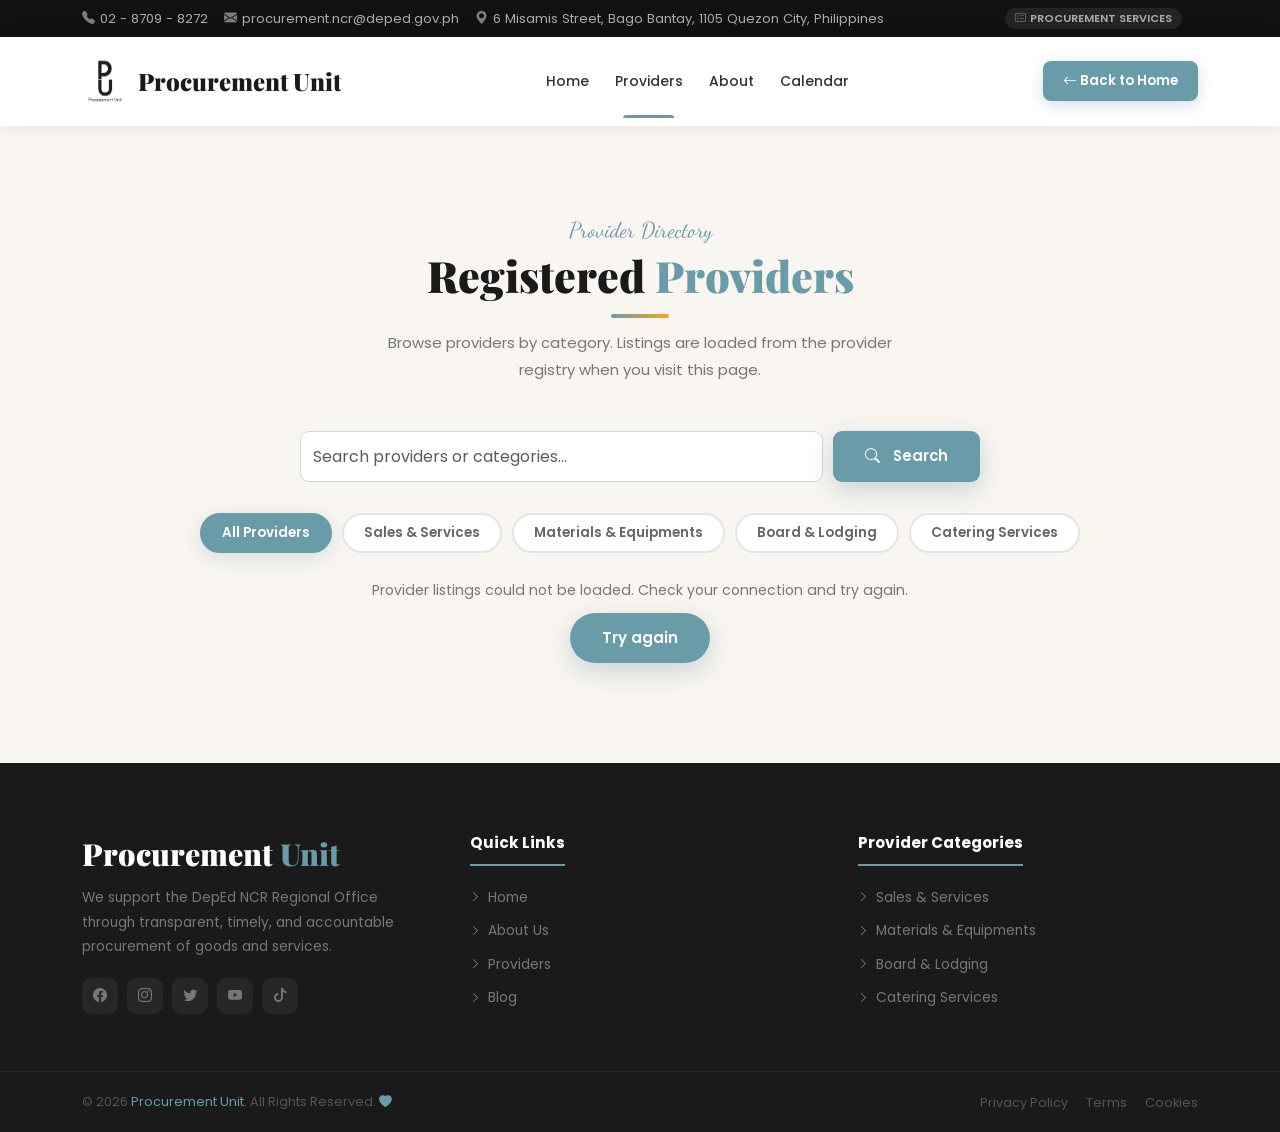
==== Procurement/providers.html @ 340b7db4 "Connect live provider directory Co-authored-by: Copilot <223556219+Copilot@users.noreply.github.com>" ====
<!DOCTYPE html>
<html lang="en">
   <head>
      <meta charset="UTF-8">
      <meta http-equiv="X-UA-Compatible" content="IE=edge">
      <meta name="viewport" content="width=device-width, initial-scale=1">
      <meta name="author" content="Procurement Unit">
      <meta name="description" content="Provider directory for the DepEd NCR Procurement Unit.">
      <title>Provider Directory | Procurement Unit</title>
      <link rel="icon" type="image/png" href="img/pucircle.png">
      <link href="https://fonts.googleapis.com/css2?family=Playfair+Display:wght@400;700;900&family=Poppins:wght@300;400;500;600;700&family=Dancing+Script:wght@700&display=swap" rel="stylesheet"/>
      <link href="css/bootstrap.min.css" rel="stylesheet"/>
      <link href="css/aos.css" rel="stylesheet"/>
      <link rel="stylesheet" href="https://cdn.jsdelivr.net/npm/bootstrap-icons@1.11.3/font/bootstrap-icons.min.css"/>
      <link rel="stylesheet" href="css/style.css"/>
   </head>
   <body>
      <div id="topbar">
         <div class="container">
            <div class="d-flex justify-content-between align-items-center flex-wrap gap-2">
               <div class="top-contact d-flex flex-wrap">
                  <span><i class="bi bi-telephone-fill"></i>02 - 8709 - 8272</span>
                  <span><i class="bi bi-envelope-fill"></i>procurement.ncr@deped.gov.ph</span>
                  <span><i class="bi bi-geo-alt-fill"></i>6 Misamis Street, Bago Bantay, 1105 Quezon City, Philippines</span>
               </div>
               <span class="ttag"><i class="bi bi-card-checklist me-1" style="color: rgba(255, 255, 255, 0.329);"></i>Procurement Services</span>
            </div>
         </div>
      </div>
      <nav class="navbar navbar-expand-lg" id="nav">
         <div class="container">
            <a class="navbar-brand" href="index.html">
               <div class="blogo">
                  <img class="bico" src="img/pulogo.png" alt="Procurement Unit logo"/>
                  <div class="bname">Procurement Unit</div>
               </div>
            </a>
            <button class="navbar-toggler border-0" type="button" data-bs-toggle="collapse" data-bs-target="#navmenu" aria-controls="navmenu" aria-expanded="false" aria-label="Toggle navigation">
               <i class="bi bi-list" style="color:var(--primary);font-size:1.35rem;"></i>
            </button>
            <div class="collapse navbar-collapse" id="navmenu">
               <ul class="navbar-nav mx-auto">
                  <li class="nav-item"><a class="nav-link" href="index.html#hero">Home</a></li>
                  <li class="nav-item"><a class="nav-link active" href="providers.html" aria-current="page">Providers</a></li>
                  <li class="nav-item"><a class="nav-link" href="index.html#about">About</a></li>
                  <li class="nav-item"><a class="nav-link" href="index.html#calendar">Calendar</a></li>
               </ul>
               <a href="index.html#category" class="nav-link nav-cta"><i class="bi bi-arrow-left me-1"></i>Back to Home</a>
            </div>
         </div>
      </nav>
      <main>
         <section id="providers">
            <div class="container">
               <div class="text-center mb-5" data-aos="fade-up">
                  <span class="slbl">Provider Directory</span>
                  <h1 class="stitle">Registered <span>Providers</span></h1>
                  <div class="sline"></div>
                  <p class="sdesc mx-auto" style="max-width:560px;">Browse providers by category. Listings are loaded from the provider registry when you visit this page.</p>
               </div>
               <form class="provider-search-form" id="providerSearchForm" role="search">
                  <label class="visually-hidden" for="providerSearch">Search providers</label>
                  <input class="form-control" id="providerSearch" type="search" placeholder="Search providers or categories..." autocomplete="off"/>
                  <button class="btn-red" type="submit"><i class="bi bi-search me-1" aria-hidden="true"></i>Search</button>
               </form>
               <div class="text-center mb-4" data-aos="fade-up" aria-label="Filter providers by category">
                  <button class="provider-filter active" type="button" data-provider-filter="all" aria-pressed="true">All Providers</button>
                  <button class="provider-filter" type="button" data-provider-filter="sales-services" aria-pressed="false">Sales &amp; Services</button>
                  <button class="provider-filter" type="button" data-provider-filter="materials-equipment" aria-pressed="false">Materials &amp; Equipments</button>
                  <button class="provider-filter" type="button" data-provider-filter="board-lodging" aria-pressed="false">Board &amp; Lodging</button>
                  <button class="provider-filter" type="button" data-provider-filter="catering-services" aria-pressed="false">Catering Services</button>
               </div>
               <p class="provider-load-status" id="providerLoadStatus" role="status" aria-live="polite">Loading provider listings...</p>
               <div class="provider-load-error d-none" id="providerLoadError" role="alert">
                  <p>Provider listings could not be loaded. Check your connection and try again.</p>
                  <button class="btn-red" id="providerRetry" type="button">Try again</button>
               </div>
               <div class="row g-2" id="providerGrid">
               </div>
               <p class="provider-empty d-none" id="providerEmpty" role="status" aria-live="polite">No providers match your search.</p>
            </div>
         </section>
      </main>
      <footer class="provider-directory-footer">
         <div class="container">
            <div class="row g-5">
               <div class="col-lg-4">
                  <div class="fnm">Procurement <span>Unit</span></div>
                  <p class="fdesc">We support the DepEd NCR Regional Office through transparent, timely, and accountable procurement of goods and services.</p>
                  <div class="fsoc">
                     <a href="#"><i class="bi bi-facebook"></i></a>
                     <a href="#"><i class="bi bi-instagram"></i></a>
                     <a href="#"><i class="bi bi-twitter"></i></a>
                     <a href="#"><i class="bi bi-youtube"></i></a>
                     <a href="#"><i class="bi bi-tiktok"></i></a>
                  </div>
               </div>
               <div class="col-sm-6 col-lg-4">
                  <div class="ftit">Quick Links</div>
                  <ul class="flinks ps-0">
                     <li><a href="index.html#hero"><i class="bi bi-chevron-right"></i>Home</a></li>
                     <li><a href="index.html#about"><i class="bi bi-chevron-right"></i>About Us</a></li>
                     <li><a href="providers.html"><i class="bi bi-chevron-right"></i>Providers</a></li>
                     <li><a href="index.html#blog"><i class="bi bi-chevron-right"></i>Blog</a></li>
                  </ul>
               </div>
               <div class="col-sm-6 col-lg-4">
                  <div class="ftit">Provider Categories</div>
                  <ul class="flinks ps-0">
                     <li><a href="providers.html?category=sales-services"><i class="bi bi-chevron-right"></i>Sales &amp; Services</a></li>
                     <li><a href="providers.html?category=materials-equipment"><i class="bi bi-chevron-right"></i>Materials &amp; Equipments</a></li>
                     <li><a href="providers.html?category=board-lodging"><i class="bi bi-chevron-right"></i>Board &amp; Lodging</a></li>
                     <li><a href="providers.html?category=catering-services"><i class="bi bi-chevron-right"></i>Catering Services</a></li>
                  </ul>
               </div>
            </div>
         </div>
         <div class="fbot">
            <div class="container">
               <div class="d-flex justify-content-between align-items-center flex-wrap gap-2">
                  <p>&copy 2026 <span>Procurement Unit</span>. All Rights Reserved. <span><i class="bi bi-heart-fill"></i></span></p>
                  <div><a href="#">Privacy Policy</a><a href="#">Terms</a><a href="#">Cookies</a></div>
               </div>
            </div>
         </div>
      </footer>
      <button id="btt" type="button" aria-label="Back to top"><i class="bi bi-chevron-up" aria-hidden="true"></i></button>
      <script src="js/bootstrap.bundle.min.js"></script>
      <script src="js/aos.js"></script>
      <script src="js/providers.js"></script>
   </body>
</html>
---- Procurement/css/style.css ----
:root {
  --primary: #6a9ba9;
  --secondary: #f6a623;
  --dark: #1a1a1a;
  --green: #2d6a4f;
  --cream: #fff8f0;
  --cream2: #fef0dc;
  --light: #f9f5f0;
  --shadow: 0 8px 40px rgba(0, 0, 0, 0.1);
  --shadow-lg: 0 20px 60px rgba(0, 0, 0, 0.18);
}
* {
  margin: 0;
  padding: 0;
  box-sizing: border-box;
}
html {
  scroll-behavior: smooth;
}
body {
  font-family: "Poppins", sans-serif;
  color: #444;
  background: #fff;
  overflow-x: hidden;
}
h1,
h2,
h3,
h4,
h5 {
  font-family: "Playfair Display", serif;
  color: var(--dark);
}
a {
  text-decoration: none;
  transition: all 0.3s;
}
img {
  max-width: 100%;
}
::-webkit-scrollbar {
  width: 5px;
}
::-webkit-scrollbar-thumb {
  background: var(--primary);
  border-radius: 10px;
}

/* ===================== TOP BAR ===================== */
#topbar {
  background: #111;
  padding: 8px 0;
  font-size: 0.82rem;
}
#topbar span {
  color: #aaa;
  margin-right: 16px;
}
#topbar span i {
  color: var(--secondary);
  margin-right: 5px;
}
#topbar .top-contact span i {
  color: rgba(255, 255, 255, 0.45);
}
#topbar .tsoc a {
  width: 27px;
  height: 27px;
  border-radius: 50%;
  background: rgba(255, 255, 255, 0.08);
  display: inline-flex;
  align-items: center;
  justify-content: center;
  color: #bbb;
  font-size: 0.75rem;
  margin-left: 5px;
  transition: 0.3s;
}
#topbar .tsoc a:hover {
  background: var(--primary);
  color: #fff;
}
.ttag {
  background: rgba(255, 255, 255, 0.08);
  color: #fff;
  padding: 2px 10px;
  border-radius: 20px;
  font-size: 0.7rem;
  font-weight: 600;
  text-transform: uppercase;
}

/* ===================== NAVBAR ===================== */
#nav {
  background: #fff;
  position: sticky;
  top: 0;
  z-index: 990;
  box-shadow: 0 2px 20px rgba(0, 0, 0, 0.07);
  transition: 0.4s;
}
#nav.scrolled {
  box-shadow: 0 4px 30px rgba(0, 0, 0, 0.14);
}
.blogo {
  display: flex;
  align-items: center;
  gap: 10px;
}
.bico {
  width: 46px;
  height: 46px;
  object-fit: contain;
}
.bname {
  font-family: "Playfair Display", serif;
  font-size: 1.5rem;
  font-weight: 900;
  color: var(--dark);
}
.bname span {
  color: var(--primary);
}
.bsub {
  font-size: 0.62rem;
  text-transform: uppercase;
  letter-spacing: 2px;
  color: #aaa;
}
.navbar-nav .nav-link {
  font-size: 0.87rem;
  font-weight: 500;
  color: #333 !important;
  padding: 26px 13px !important;
  position: relative;
}
.navbar-nav .nav-link::after {
  content: "";
  position: absolute;
  bottom: 0;
  left: 50%;
  transform: translateX(-50%);
  width: 0;
  height: 3px;
  background: var(--primary);
  border-radius: 3px 3px 0 0;
  transition: 0.3s;
}
.navbar-nav .nav-link:hover::after,
.navbar-nav .nav-link.active::after {
  width: 55%;
}
.navbar-nav .nav-link:hover {
  color: var(--primary) !important;
}
/* FIX 1 â€” Search btn in navbar */
#navSearchBtn {
  background: none;
  border: none;
  cursor: pointer;
  color: #555;
  font-size: 1rem;
  padding: 8px 10px;
  border-radius: 8px;
  transition: 0.3s;
}
#navSearchBtn:hover {
  background: rgba(106, 155, 169, 0.08);
  color: var(--primary);
}
.nav-cta {
  background: linear-gradient(135deg, var(--primary), #6a9ba9);
  color: #fff !important;
  border-radius: 8px;
  padding: 10px 20px !important;
  font-size: 0.84rem !important;
  font-weight: 600 !important;
  box-shadow: 0 4px 15px rgba(106, 155, 169, 0.3);
  margin-left: 6px;
}
.nav-cta::after {
  display: none !important;
}
.nav-cta:hover {
  transform: translateY(-2px);
  box-shadow: 0 8px 22px rgba(106, 155, 169, 0.4);
}

/* ===================== SECTION COMMONS ===================== */
section {
  padding: 88px 0;
}
.slbl {
  font-family: "Dancing Script", cursive;
  font-size: 1.35rem;
  color: var(--primary);
  display: block;
  margin-bottom: 4px;
}
.stitle {
  font-size: clamp(1.9rem, 4vw, 2.7rem);
  font-weight: 900;
  line-height: 1.2;
  margin-bottom: 12px;
}
.stitle span {
  color: var(--primary);
}
.sline {
  width: 58px;
  height: 4px;
  border-radius: 4px;
  background: linear-gradient(90deg, var(--primary), var(--secondary));
  margin: 0 auto 12px;
}
.sline.lft {
  margin-left: 0;
}
.sdesc {
  color: #777;
  font-size: 0.93rem;
  line-height: 1.8;
}
.btn-red {
  background: linear-gradient(135deg, var(--primary), #6a9ba9);
  color: #fff;
  border: none;
  border-radius: 50px;
  padding: 14px 32px;
  font-weight: 600;
  font-size: 0.93rem;
  box-shadow: 0 8px 24px rgba(106, 155, 169, 0.35);
  transition: 0.3s;
  display: inline-flex;
  align-items: center;
  gap: 9px;
  cursor: pointer;
  font-family: "Poppins", sans-serif;
}
.btn-red:hover {
  transform: translateY(-3px);
  box-shadow: 0 14px 34px rgba(106, 155, 169, 0.45);
  color: #fff;
}
.hero-work-cta {
  background: linear-gradient(135deg, #6a9ba9, #a9c7ce);
}
.hero-work-cta:hover {
  box-shadow: 0 14px 34px rgba(106, 155, 169, 0.45);
}

/* ===================== HERO ===================== */
#hero {
  background: var(--cream);
  min-height: 92vh;
  display: flex;
  align-items: center;
  position: relative;
  overflow: hidden;
}
.hbgtxt {
  position: absolute;
  top: 50%;
  left: 50%;
  transform: translate(-50%, -50%);
  font-size: 22vw;
  font-weight: 900;
  font-family: "Playfair Display", serif;
  color: rgba(0, 0, 0, 0.04);
  pointer-events: none;
  white-space: nowrap;
}
.hs {
  position: absolute;
  border-radius: 50%;
}
.hs1 {
  width: 480px;
  height: 480px;
  background: radial-gradient(circle, rgba(106, 155, 169, 0.07), transparent 70%);
  top: -90px;
  right: -80px;
  animation: fsh 8s ease-in-out infinite;
}
.hs2 {
  width: 280px;
  height: 280px;
  background: radial-gradient(
    circle,
    rgba(246, 166, 35, 0.09),
    transparent 70%
  );
  bottom: -50px;
  left: 8%;
  animation: fsh 10s ease-in-out infinite reverse;
}
@keyframes fsh {
  0%,
  100% {
    transform: translateY(0);
  }
  50% {
    transform: translateY(-28px);
  }
}
.hbadge {
  display: inline-flex;
  align-items: center;
  gap: 8px;
  background: #fff;
  border-radius: 30px;
  padding: 6px 16px 6px 6px;
  box-shadow: 0 4px 20px rgba(0, 0, 0, 0.1);
  margin-bottom: 22px;
}
.hbadge .hbi {
  width: 30px;
  height: 30px;
  border-radius: 50%;
  background: linear-gradient(135deg, #6a9ba9, #a9c7ce);
  display: flex;
  align-items: center;
  justify-content: center;
  color: #fff;
  font-size: 0.78rem;
}
.hbadge span {
  font-size: 0.76rem;
  font-weight: 600;
  color: var(--dark);
}
.htitle {
  font-size: clamp(2.7rem, 6vw, 4.8rem);
  font-weight: 900;
  line-height: 1.1;
  margin-bottom: 18px;
}
.htitle .hl {
  color: var(--primary);
  position: relative;
  display: inline-block;
}
.htitle .hl::before {
  content: "";
  position: absolute;
  bottom: 2px;
  left: 0;
  right: 0;
  height: 7px;
  background: rgba(106, 155, 169, 0.14);
  border-radius: 4px;
  z-index: -1;
}
.hdesc {
  font-size: 1rem;
  color: #666;
  line-height: 1.8;
  max-width: 470px;
  margin-bottom: 30px;
}
/* FIX 2 â€” Video play button */
.btn-play {
  display: inline-flex;
  align-items: center;
  gap: 12px;
  color: var(--dark);
  font-weight: 600;
  font-size: 0.9rem;
  padding: 10px 16px;
  transition: 0.3s;
  cursor: pointer;
}
.btn-play .pico {
  width: 48px;
  height: 48px;
  border-radius: 50%;
  background: #fff;
  display: flex;
  align-items: center;
  justify-content: center;
  box-shadow: 0 6px 20px rgba(0, 0, 0, 0.12);
  color: var(--primary);
  font-size: 0.95rem;
  transition: 0.3s;
  flex-shrink: 0;
}
.btn-play:hover .pico {
  background: var(--primary);
  color: #fff;
  transform: scale(1.1);
}
.btn-play:hover {
  color: var(--primary);
}
.hstats {
  display: flex;
  gap: 20px;
  flex-wrap: wrap;
  margin-top: 32px;
}
.hstat .snum {
  font-family: "Playfair Display", serif;
  font-size: 1.9rem;
  font-weight: 900;
  color: var(--dark);
  display: block;
  line-height: 1;
}
.hstat .snum em {
  color: var(--primary);
  font-style: normal;
}
.hstat small {
  font-size: 0.7rem;
  color: #aaa;
  text-transform: uppercase;
  letter-spacing: 1px;
}
.sdiv {
  width: 1px;
  background: #ddd;
  height: 38px;
  align-self: center;
}
.hcircle {
  width: 480px;
  height: 480px;
  border-radius: 50%;
  background: radial-gradient(circle at 40% 40%, #eaf1f3, #dce9ec);
  display: flex;
  align-items: center;
  justify-content: center;
  margin: 0 auto;
  position: relative;
  box-shadow: 0 28px 76px rgba(106, 155, 169, 0.14);
}
.hcircle img {
  width: 90%;
  height: 90%;
  object-fit: contain;
}
.fcard {
  position: absolute;
  background: #fff;
  border-radius: 11px;
  padding: 10px 15px;
  box-shadow: var(--shadow);
  display: flex;
  align-items: center;
  gap: 9px;
}
.fcard.fc1 {
  top: 55px;
  left: -15px;
  animation: fltc 4s ease-in-out infinite;
}
.fcard.fc2 {
  bottom: 75px;
  right: -25px;
  animation: fltc 4s ease-in-out infinite 1.5s;
}
@keyframes fltc {
  0%,
  100% {
    transform: translateY(0);
  }
  50% {
    transform: translateY(-9px);
  }
}
.fcoi {
  width: 34px;
  height: 34px;
  border-radius: 8px;
  display: flex;
  align-items: center;
  justify-content: center;
  font-size: 0.95rem;
}
.fcoi.r {
  background: rgba(106, 155, 169, 0.11);
  color: var(--primary);
}
.fcoi.y {
  background: rgba(246, 166, 35, 0.14);
  color: var(--secondary);
}
.fcnum {
  font-weight: 700;
  font-size: 0.92rem;
  color: var(--dark);
  display: block;
  line-height: 1;
}
.fcsm {
  font-size: 0.66rem;
  color: #999;
}

/* ===================== MARQUEE ===================== */
.mqsec {
  background: var(--primary);
  padding: 13px 0;
  overflow: hidden;
}
.mqtrack {
  display: flex;
  gap: 38px;
  white-space: nowrap;
  animation: mqrun 22s linear infinite;
}
.mqitem {
  display: inline-flex;
  align-items: center;
  gap: 10px;
  color: #fff;
  font-size: 0.86rem;
  font-weight: 500;
}
.mqitem i {
  color: rgba(255, 255, 255, 0.55);
  font-size: 0.55rem;
}
@keyframes mqrun {
  from {
    transform: translateX(0);
  }
  to {
    transform: translateX(-50%);
  }
}

/* ===================== CATEGORY ===================== */
#category {
  background: var(--cream);
}
.catcard,
.provider-category-card {
  display: block;
  background: #fff;
  border-radius: 15px;
  padding: 22px 14px;
  text-align: center;
  text-decoration: none;
  transition: 0.4s;
  box-shadow: 0 4px 18px rgba(0, 0, 0, 0.06);
}
.provider-category-card:focus-visible {
  outline: 3px solid var(--primary);
  outline-offset: 3px;
  border: 2px solid transparent;
}
.catcard {
  cursor: pointer;
}
.catcard:hover,
.catcard.active,
.provider-category-card:hover {
  transform: translateY(-7px);
  box-shadow: 0 14px 38px rgba(106, 155, 169, 0.14);
  border-color: var(--primary);
}
.catimg {
  width: 86px;
  height: 86px;
  border-radius: 50%;
  object-fit: cover;
  margin: 0 auto 12px;
  display: block;
  transition: 0.4s;
}
.catcard:hover .catimg,
.provider-category-card:hover .catimg {
  transform: scale(1.1) rotate(-4deg);
}
.catnm {
  font-size: 0.86rem;
  font-weight: 600;
  color: var(--dark);
  margin-bottom: 3px;
}
.catct {
  font-size: 0.73rem;
  color: #bbb;
}

/* ===================== ABOUT ===================== */
#about {
  background: #fff;
}
.astack {
  position: relative;
}
.amain {
  border-radius: 18px;
  overflow: hidden;
  box-shadow: var(--shadow-lg);
}
.amain img {
  width: 100%;
  height: 440px;
  object-fit: cover;
  display: block;
}
.asm {
  position: absolute;
  bottom: -26px;
  right: -26px;
  width: 170px;
  height: 170px;
  border-radius: 14px;
  overflow: hidden;
  border: 5px solid #fff;
  box-shadow: var(--shadow);
}
.asm img {
  width: 100%;
  height: 100%;
  object-fit: cover;
}
.aexp {
  position: absolute;
  top: 28px;
  left: -16px;
  background: var(--primary);
  color: #fff;
  border-radius: 14px;
  padding: 18px 22px;
  text-align: center;
  box-shadow: 0 10px 28px rgba(106, 155, 169, 0.4);
}
.aexp .anum {
  font-family: "Playfair Display", serif;
  font-size: 2.3rem;
  font-weight: 900;
  line-height: 1;
  display: block;
}
.aexp small {
  font-size: 0.7rem;
  opacity: 0.9;
}
.fti {
  display: flex;
  align-items: flex-start;
  gap: 13px;
  margin-bottom: 18px;
}
.ftico {
  width: 46px;
  height: 46px;
  border-radius: 11px;
  flex-shrink: 0;
  display: flex;
  align-items: center;
  justify-content: center;
  font-size: 1.15rem;
  transition: 0.3s;
}
.ftico.r {
  background: rgba(106, 155, 169, 0.1);
  color: var(--primary);
}
.ftico.y {
  background: rgba(246, 166, 35, 0.11);
  color: var(--secondary);
}
.ftico.g {
  background: rgba(45, 106, 79, 0.1);
  color: var(--green);
}
.fti:hover .ftico {
  transform: scale(1.1);
}
.fti h6 {
  font-size: 0.9rem;
  font-weight: 700;
  color: var(--dark);
  margin-bottom: 2px;
  font-family: "Poppins", sans-serif;
}
.fti p {
  font-size: 0.8rem;
  color: #888;
  margin: 0;
  line-height: 1.6;
}

/* ===================== PROVIDERS ===================== */
#providers {
  background: var(--light);
}
.provider-search-form {
  display: flex;
  gap: 10px;
  max-width: 680px;
  margin: 0 auto 28px;
}
.provider-search-form .form-control {
  min-height: 48px;
  border-color: rgba(106, 155, 169, 0.3);
  border-radius: 9px;
  font-family: "Poppins", sans-serif;
}
.provider-search-form .form-control:focus {
  border-color: var(--primary);
  box-shadow: 0 0 0 0.2rem rgba(106, 155, 169, 0.18);
}
.provider-search-form .btn-red {
  flex: 0 0 auto;
  border: 0;
  border-radius: 9px;
}
/* FIX 3 â€” Filter buttons */
.filtbtn,
.provider-filter {
  border: 2px solid #e5e5e5;
  background: #fff;
  border-radius: 50px;
  padding: 8px 20px;
  font-size: 0.84rem;
  font-weight: 600;
  color: #666;
  cursor: pointer;
  transition: 0.3s;
  margin: 3px;
  font-family: "Poppins", sans-serif;
}
.filtbtn.active,
.filtbtn:hover,
.provider-filter.active,
.provider-filter:hover {
  background: var(--primary);
  border-color: var(--primary);
  color: #fff;
  box-shadow: 0 5px 18px rgba(106, 155, 169, 0.24);
}
.provider-card-content {
  display: grid;
  grid-template-columns: minmax(220px, 0.9fr) minmax(0, 1.5fr);
  align-items: center;
  gap: 24px;
  padding: 16px 20px;
  border: 1px solid rgba(0, 0, 0, 0.06);
  border-radius: 12px;
  background: #fff;
  box-shadow: 0 3px 14px rgba(0, 0, 0, 0.05);
  transition: 0.3s;
}
.provider-card-content:hover {
  transform: translateX(3px);
  box-shadow: 0 7px 20px rgba(0, 0, 0, 0.08);
}
.provider-card-identity {
  min-width: 0;
}
.provider-category-label {
  margin-bottom: 4px;
  color: var(--primary);
  font-size: 0.76rem;
  font-weight: 600;
  text-transform: uppercase;
  letter-spacing: 0.04em;
}
.provider-card-content h3 {
  margin-bottom: 0;
  font-family: "Poppins", sans-serif;
  font-size: 1.05rem;
  font-weight: 700;
}
.provider-card-content h2 {
  margin-bottom: 0;
  font-family: "Poppins", sans-serif;
  font-size: 1rem;
  font-weight: 700;
  line-height: 1.45;
  overflow-wrap: anywhere;
}
.provider-card-content p,
.provider-empty {
  margin-bottom: 0;
  color: #777;
  font-size: 0.88rem;
  line-height: 1.6;
}
.provider-card-meta {
  display: grid;
  grid-template-columns: repeat(2, minmax(0, 1fr));
  gap: 12px 20px;
  margin-top: 0;
}
.provider-card-meta-item {
  display: flex;
  align-items: flex-start;
  gap: 8px;
  color: #777;
  font-size: 0.82rem;
  line-height: 1.55;
  overflow-wrap: anywhere;
}
.provider-card-meta-item > i {
  flex: 0 0 auto;
  margin-top: 2px;
  color: var(--primary);
}
.provider-card-meta-item a {
  color: inherit;
  text-decoration: underline;
  text-decoration-color: rgba(106, 155, 169, 0.5);
  text-underline-offset: 2px;
}
.provider-load-status,
.provider-load-error {
  margin: 0 auto 20px;
  text-align: center;
  color: #777;
  font-size: 0.88rem;
}
.provider-load-error p {
  margin-bottom: 12px;
}
.provider-empty {
  padding: 28px 0;
  text-align: center;
}
@media (max-width: 480px) {
  .provider-search-form {
    align-items: stretch;
    flex-direction: column;
  }
  .provider-search-form .btn-red {
    width: 100%;
  }
}
@media (max-width: 767.98px) {
  .provider-card-content {
    grid-template-columns: minmax(0, 1fr);
    gap: 10px;
    padding: 15px 16px;
  }
  .provider-card-meta {
    grid-template-columns: minmax(0, 1fr);
    gap: 6px;
  }
}
@media (max-width: 480px) {
  .provider-directory-footer .row.g-5 {
    --bs-gutter-x: 1.5rem;
  }
}
.mwrap {
  transition: 0.35s;
}
.mwrap.gone {
  display: none !important;
}
.mcard {
  background: #fff;
  border-radius: 18px;
  overflow: hidden;
  transition: 0.4s;
  box-shadow: 0 4px 22px rgba(0, 0, 0, 0.07);
  cursor: pointer;
}
.mcard:hover {
  transform: translateY(-9px);
  box-shadow: 0 18px 48px rgba(0, 0, 0, 0.13);
}
.mimg {
  position: relative;
  overflow: hidden;
  height: 215px;
  background: var(--cream2);
}
.mimg img {
  width: 100%;
  height: 100%;
  object-fit: cover;
  transition: 0.5s;
}
.mcard:hover .mimg img {
  transform: scale(1.09);
}
.mbdg {
  position: absolute;
  top: 13px;
  left: 13px;
  background: var(--primary);
  color: #fff;
  border-radius: 7px;
  padding: 3px 11px;
  font-size: 0.7rem;
  font-weight: 700;
}
.mbdg.new {
  background: var(--green);
}
.mbdg.hot {
  background: var(--secondary);
  color: var(--dark);
}
/* FIX 4 â€” Heart & Plus buttons stop propagation */
.mhrt {
  position: absolute;
  top: 13px;
  right: 13px;
  width: 33px;
  height: 33px;
  border-radius: 50%;
  background: #fff;
  display: flex;
  align-items: center;
  justify-content: center;
  color: #ccc;
  cursor: pointer;
  transition: 0.3s;
  box-shadow: 0 2px 9px rgba(0, 0, 0, 0.1);
}
.mhrt:hover {
  color: var(--primary);
  transform: scale(1.18);
}
.mbody {
  padding: 18px;
}
.mcat {
  font-size: 0.7rem;
  font-weight: 600;
  color: var(--secondary);
  text-transform: uppercase;
  letter-spacing: 1px;
  margin-bottom: 5px;
}
.mtit {
  font-size: 1.05rem;
  font-weight: 700;
  margin-bottom: 5px;
  font-family: "Playfair Display", serif;
}
.mdesc {
  font-size: 0.78rem;
  color: #aaa;
  margin-bottom: 13px;
  line-height: 1.5;
}
.mfoot {
  display: flex;
  align-items: center;
  justify-content: space-between;
}
.mprice {
  font-size: 1.25rem;
  font-weight: 800;
  color: var(--primary);
  font-family: "Playfair Display", serif;
}
.mprice small {
  font-size: 0.72rem;
  font-weight: 400;
  color: #ccc;
  text-decoration: line-through;
  margin-left: 5px;
}
.mstars {
  font-size: 0.73rem;
  color: var(--secondary);
}
/* FIX 4 â€” Plus button opens detail popup */
.madd {
  width: 36px;
  height: 36px;
  border-radius: 50%;
  background: linear-gradient(135deg, var(--primary), #6a9ba9);
  border: none;
  color: #fff;
  font-size: 1rem;
  display: flex;
  align-items: center;
  justify-content: center;
  cursor: pointer;
  transition: 0.3s;
  box-shadow: 0 4px 11px rgba(106, 155, 169, 0.28);
}
.madd:hover {
  transform: scale(1.15) rotate(90deg);
}

/* ===================== PUBLIC CALENDAR ===================== */
#calendar {
  background: linear-gradient(135deg, #f9f5f0 0%, #eaf1f3 100%);
}
.calendar-card {
  max-width: 900px;
  margin: 0 auto;
  padding: 30px;
  border: 1px solid rgba(106, 155, 169, 0.18);
  border-radius: 18px;
  background: #fff;
  box-shadow: 0 16px 48px rgba(26, 26, 26, 0.09);
}
.calendar-header {
  display: flex;
  align-items: center;
  justify-content: space-between;
  gap: 20px;
  margin-bottom: 24px;
}
.calendar-header h3 {
  margin: 0;
  font-family: "Playfair Display", serif;
  font-size: 1.65rem;
  font-weight: 700;
}
.calendar-today {
  margin: 5px 0 0;
  color: #747474;
  font-size: 0.86rem;
}
.calendar-controls {
  display: flex;
  align-items: center;
  gap: 8px;
}
.calendar-nav,
.calendar-today-button {
  min-height: 40px;
  border: 1px solid rgba(106, 155, 169, 0.35);
  border-radius: 9px;
  background: #fff;
  color: var(--primary);
  cursor: pointer;
  transition: background 0.2s, color 0.2s, border-color 0.2s;
}
.calendar-nav {
  width: 40px;
  font-size: 1rem;
}
.calendar-today-button {
  padding: 0 15px;
  font-size: 0.84rem;
  font-weight: 600;
}
.calendar-nav:hover,
.calendar-today-button:hover {
  border-color: var(--primary);
  background: var(--primary);
  color: #fff;
}
.calendar-nav:focus-visible,
.calendar-today-button:focus-visible {
  outline: 3px solid rgba(106, 155, 169, 0.35);
  outline-offset: 2px;
}
.calendar-table-wrap {
  overflow-x: auto;
}
.calendar-table {
  width: 100%;
  min-width: 460px;
  table-layout: fixed;
  border-collapse: separate;
  border-spacing: 5px;
}
.calendar-table th {
  padding: 10px 4px;
  color: #737373;
  font-size: 0.76rem;
  font-weight: 600;
  text-align: center;
  text-transform: uppercase;
}
.calendar-table td {
  height: 64px;
  border: 1px solid #edf0f1;
  border-radius: 10px;
  background: #fff;
  color: var(--dark);
  font-size: 0.92rem;
  text-align: center;
  vertical-align: middle;
}
.calendar-table td.calendar-outside-month {
  border-color: transparent;
  background: transparent;
}
.calendar-table td[aria-current="date"] {
  border-color: var(--primary);
  background: var(--primary);
  color: #fff;
  font-weight: 700;
  box-shadow: 0 5px 14px rgba(106, 155, 169, 0.25);
}
.calendar-note {
  display: flex;
  align-items: flex-start;
  gap: 9px;
  margin: 20px 0 0;
  padding: 13px 15px;
  border-left: 3px solid var(--secondary);
  border-radius: 7px;
  background: #fff8ed;
  color: #5f5a51;
  font-size: 0.84rem;
  line-height: 1.55;
}
.calendar-note i {
  color: var(--primary);
  font-size: 1rem;
}

/* ===================== GALLERY ===================== */
#gallery {
  background: var(--light);
}
.ggrid {
  display: grid;
  grid-template-columns: repeat(3, 1fr);
  grid-template-rows: repeat(2, 215px);
  gap: 13px;
}
.gitem {
  border-radius: 14px;
  overflow: hidden;
  position: relative;
  cursor: pointer;
}
.gitem:first-child {
  grid-row: span 2;
}
.gitem img {
  width: 100%;
  height: 100%;
  object-fit: cover;
  transition: 0.5s;
}
.gitem:hover img {
  transform: scale(1.08);
}
.gover {
  position: absolute;
  inset: 0;
  background: linear-gradient(to top, rgba(0, 0, 0, 0.76), transparent 60%);
  opacity: 0;
  transition: 0.4s;
  display: flex;
  align-items: flex-end;
  padding: 18px;
}
.gitem:hover .gover {
  opacity: 1;
}
.gover span {
  color: #fff;
  font-weight: 600;
  font-size: 0.88rem;
}
.gover i {
  color: var(--secondary);
  margin-right: 5px;
}

/* ===================== HISTORY â€” FIX 8 ===================== */
#history {
  background: var(--cream);
}
.timeline {
  position: relative;
  padding: 18px 0;
}
.timeline::before {
  content: "";
  position: absolute;
  left: 50%;
  transform: translateX(-50%);
  width: 2px;
  background: linear-gradient(to bottom, var(--primary), var(--secondary));
  top: 0;
  bottom: 0;
}
/* Grid: left-col | dot-col | right-col */
.tli {
  display: grid;
  grid-template-columns: 1fr 36px 1fr;
  margin-bottom: 50px;
  align-items: start;
}
.tl-left {
  padding-right: 32px;
  text-align: right;
}
.tl-center {
  display: flex;
  justify-content: center;
  padding-top: 5px;
}
.tl-right {
  padding-left: 32px;
  text-align: left;
}
/* ODD â†’ show LEFT text, hide RIGHT */
.tli:nth-child(odd) .tl-right {
  visibility: hidden;
}
/* EVEN â†’ hide LEFT, show RIGHT */
.tli:nth-child(even) .tl-left {
  visibility: hidden;
}
.tldot {
  width: 18px;
  height: 18px;
  border-radius: 50%;
  background: var(--primary);
  border: 4px solid #fff;
  box-shadow: 0 0 0 3px rgba(106, 155, 169, 0.3);
  flex-shrink: 0;
}
.tlyear {
  font-family: "Dancing Script", cursive;
  color: var(--primary);
  font-size: 1.15rem;
  margin-bottom: 3px;
}
.tl-left h5,
.tl-right h5 {
  font-size: 1.05rem;
  font-weight: 700;
  margin-bottom: 7px;
  font-family: "Playfair Display", serif;
  color: var(--dark);
}
.tl-left p,
.tl-right p {
  font-size: 0.83rem;
  color: #888;
  line-height: 1.7;
  margin: 0;
}
@media (max-width: 767px) {
  .timeline::before {
    left: 16px;
  }
  .tli {
    grid-template-columns: 32px 1fr;
    gap: 0;
  }
  .tl-left {
    display: none;
  }
  .tl-right {
    display: block !important;
    visibility: visible !important;
    padding-left: 18px;
    text-align: left;
  }
  .tl-center {
    padding-top: 5px;
  }
  .tli:nth-child(even) .tl-left {
    display: none;
  }
  .tli:nth-child(odd) .tl-right {
    visibility: visible !important;
  }
}

/* ===================== CHEFS ===================== */
#chefs {
  background: #fff;
}
.chcard {
  border-radius: 18px;
  overflow: hidden;
  background: #fff;
  transition: 0.4s;
  box-shadow: 0 4px 18px rgba(0, 0, 0, 0.07);
}
.chcard:hover {
  transform: translateY(-9px);
  box-shadow: var(--shadow-lg);
}
.chimg {
  position: relative;
  overflow: hidden;
  height: 268px;
  background: var(--cream2);
}
.chimg img {
  width: 100%;
  height: 100%;
  object-fit: cover;
  object-position: top;
  transition: 0.5s;
}
.chcard:hover .chimg img {
  transform: scale(1.05);
}
.chsoc {
  position: absolute;
  bottom: -50px;
  left: 0;
  right: 0;
  display: flex;
  justify-content: center;
  gap: 7px;
  transition: 0.4s;
  padding: 10px 0;
  background: linear-gradient(to top, rgba(0, 0, 0, 0.7), transparent);
}
.chcard:hover .chsoc {
  bottom: 0;
}
.chsoc a {
  width: 33px;
  height: 33px;
  border-radius: 50%;
  background: rgba(255, 255, 255, 0.2);
  display: flex;
  align-items: center;
  justify-content: center;
  color: #fff;
  font-size: 0.78rem;
  transition: 0.3s;
}
.chsoc a:hover {
  background: var(--primary);
}
.chbody {
  padding: 18px;
  text-align: center;
}
.chnm {
  font-size: 1.05rem;
  font-weight: 700;
  margin-bottom: 2px;
}
.chrole {
  font-size: 0.78rem;
  color: var(--primary);
  font-weight: 600;
  text-transform: uppercase;
  letter-spacing: 0.8px;
}
.chexp {
  font-size: 0.76rem;
  color: #bbb;
  margin-top: 5px;
}

/* ===================== HOURS ===================== */
#hours {
  background: linear-gradient(135deg, var(--green), #1a4a35);
  position: relative;
  overflow: hidden;
}
.hrsbg {
  position: absolute;
  inset: 0;
  opacity: 0.05;
  background: repeating-linear-gradient(
    45deg,
    #fff 0,
    #fff 1px,
    transparent 0,
    transparent 50%
  );
  background-size: 28px 28px;
}
.hrscard {
  background: rgba(255, 255, 255, 0.08);
  border: 1px solid rgba(255, 255, 255, 0.14);
  border-radius: 18px;
  padding: 28px;
}
.hrsrow {
  display: flex;
  justify-content: space-between;
  align-items: center;
  padding: 13px 0;
  border-bottom: 1px solid rgba(255, 255, 255, 0.09);
}
.hrsrow:last-child {
  border: none;
}
.hrsday {
  color: rgba(255, 255, 255, 0.78);
  font-size: 0.9rem;
  font-weight: 500;
}
.hrstime {
  color: #fff;
  font-weight: 700;
  font-size: 0.9rem;
}
.hdot {
  width: 7px;
  height: 7px;
  border-radius: 50%;
}
.hdot.on {
  background: #4ade80;
  box-shadow: 0 0 7px #4ade80;
}
.hdot.off {
  background: #6a9ba9;
}
.hrscta {
  background: var(--primary);
  border-radius: 18px;
  padding: 28px;
  text-align: center;
  box-shadow: 0 18px 48px rgba(106, 155, 169, 0.4);
}
.hrscta h4 {
  color: #fff;
  font-size: 1.4rem;
  font-weight: 800;
}
.hrscta p {
  color: rgba(255, 255, 255, 0.78);
  font-size: 0.86rem;
  margin: 9px 0 18px;
}
.btnw {
  background: #fff;
  color: var(--primary);
  border-radius: 50px;
  padding: 11px 28px;
  font-weight: 700;
  font-size: 0.88rem;
  display: inline-block;
  transition: 0.3s;
}
.btnw:hover {
  transform: translateY(-3px);
  box-shadow: 0 10px 24px rgba(0, 0, 0, 0.2);
  color: var(--primary);
}

/* ===================== TESTIMONIALS ===================== */
#testimonials {
  background: #fff;
}
.tescard {
  background: var(--cream);
  border-radius: 18px;
  padding: 28px;
  position: relative;
  overflow: hidden;
  transition: 0.4s;
}
.tescard:hover {
  transform: translateY(-5px);
  box-shadow: var(--shadow);
}
.tesq {
  position: absolute;
  top: 18px;
  right: 22px;
  font-size: 4.5rem;
  color: rgba(106, 155, 169, 0.07);
  font-family: "Playfair Display", serif;
  line-height: 1;
}
.tess {
  color: var(--secondary);
  font-size: 0.83rem;
  margin-bottom: 12px;
}
.testxt {
  font-size: 0.88rem;
  color: #666;
  line-height: 1.8;
  margin-bottom: 18px;
}
.tesauth {
  display: flex;
  align-items: center;
  gap: 11px;
}
.tesauth img {
  width: 46px;
  height: 46px;
  border-radius: 50%;
  object-fit: cover;
  border: 3px solid var(--primary);
}
.tesnm {
  font-weight: 700;
  font-size: 0.88rem;
  color: var(--dark);
  margin-bottom: 1px;
  font-family: "Poppins", sans-serif;
}
.tesrl {
  font-size: 0.73rem;
  color: #aaa;
}

/* ===================== BLOG ===================== */
#blog {
  background: var(--light);
}
.blcard {
  background: #fff;
  border-radius: 18px;
  overflow: hidden;
  transition: 0.4s;
  box-shadow: 0 4px 18px rgba(0, 0, 0, 0.06);
}
.blcard:hover {
  transform: translateY(-7px);
  box-shadow: var(--shadow-lg);
}
.blimg {
  position: relative;
  height: 195px;
  overflow: hidden;
}
.blimg img {
  width: 100%;
  height: 100%;
  object-fit: cover;
  transition: 0.5s;
}
.blcard:hover .blimg img {
  transform: scale(1.06);
}
.bldatebdg {
  position: absolute;
  top: 14px;
  left: 14px;
  background: var(--primary);
  color: #fff;
  border-radius: 9px;
  padding: 5px 11px;
  text-align: center;
  line-height: 1.2;
}
.bldatebdg .bd {
  font-size: 1.15rem;
  font-weight: 800;
  display: block;
}
.bldatebdg .bm {
  font-size: 0.63rem;
  text-transform: uppercase;
  letter-spacing: 0.8px;
}
.blbody {
  padding: 20px;
}
.bltag {
  font-size: 0.7rem;
  font-weight: 600;
  color: var(--primary);
  text-transform: uppercase;
  letter-spacing: 0.8px;
  margin-bottom: 7px;
}
.bltit {
  font-size: 1rem;
  font-weight: 700;
  margin-bottom: 9px;
  line-height: 1.4;
}
.bltit a {
  color: var(--dark);
}
.bltit a:hover {
  color: var(--primary);
}
.blmeta {
  display: flex;
  gap: 14px;
  font-size: 0.76rem;
  color: #bbb;
  margin-bottom: 13px;
}
.blmeta i {
  color: var(--primary);
  margin-right: 3px;
}
.blmore {
  font-size: 0.8rem;
  font-weight: 600;
  color: var(--primary);
  display: inline-flex;
  align-items: center;
  gap: 5px;
}
.blmore i {
  transition: 0.3s;
}
.blmore:hover {
  color: var(--dark);
}
.blmore:hover i {
  transform: translateX(5px);
}

/* ===================== NEWSLETTER ===================== */
#newsletter {
  background: linear-gradient(135deg, var(--primary), #8b0000);
  position: relative;
  overflow: hidden;
  padding: 80px 0;
}
.nlbg {
  position: absolute;
  inset: 0;
  background: url("data:image/svg+xml,%3Csvg xmlns='http://www.w3.org/2000/svg' width='100' height='100'%3E%3Ccircle cx='50' cy='50' r='40' fill='none' stroke='white' stroke-width='.4' opacity='.1'/%3E%3C/svg%3E");
  background-size: 75px;
}
.nlw {
  position: relative;
  z-index: 2;
}
.nlw h2 {
  color: #fff;
  font-size: 2.1rem;
}
/* Newsletter form â€” fixed layout */
.nl-form-wrap {
  display: flex;
  gap: 10px;
  max-width: 560px;
  margin: 0 auto;
  align-items: center;
}
.nlinput {
  flex: 1;
  min-width: 0;
  border: none;
  border-radius: 50px;
  padding: 14px 22px;
  font-size: 0.9rem;
  outline: none;
  font-family: "Poppins", sans-serif;
  color: #333;
}
.nlbtn {
  flex-shrink: 0;
  background: var(--secondary);
  color: var(--dark);
  border: none;
  border-radius: 50px;
  padding: 14px 26px;
  font-weight: 700;
  font-size: 0.9rem;
  cursor: pointer;
  white-space: nowrap;
  transition: 0.3s;
  font-family: "Poppins", sans-serif;
}
.nlbtn:hover {
  transform: scale(1.05);
  box-shadow: 0 6px 18px rgba(0, 0, 0, 0.2);
}
@media (max-width: 540px) {
  .nl-form-wrap {
    flex-direction: column;
    padding: 0 10px;
  }
  .nlinput {
    width: 100%;
    border-radius: 12px;
  }
  .nlbtn {
    width: 100%;
    border-radius: 12px;
  }
}

/* ===================== CONTACT â€” FIX 6 ===================== */
/* ===================== FOOTER ===================== */
footer {
  background: var(--dark);
  padding: 68px 0 0;
}
.fnm {
  font-family: "Playfair Display", serif;
  font-size: 1.9rem;
  font-weight: 900;
  color: #fff;
}
.fnm span {
  color: var(--primary);
}
.fdesc {
  color: #777;
  font-size: 0.86rem;
  line-height: 1.8;
  margin-top: 9px;
}
.fsoc {
  display: flex;
  gap: 9px;
  margin-top: 18px;
}
.fsoc a {
  width: 36px;
  height: 36px;
  border-radius: 9px;
  background: rgba(255, 255, 255, 0.06);
  display: flex;
  align-items: center;
  justify-content: center;
  color: #777;
  font-size: 0.88rem;
  transition: 0.3s;
}
.fsoc a:hover {
  background: var(--primary);
  color: #fff;
  transform: translateY(-3px);
}
.ftit {
  color: #fff;
  font-size: 0.95rem;
  font-weight: 700;
  margin-bottom: 18px;
  padding-bottom: 9px;
  border-bottom: 2px solid var(--primary);
  display: inline-block;
  font-family: "Poppins", sans-serif;
}
.flinks li {
  list-style: none;
  margin-bottom: 9px;
}
.flinks a {
  color: #777;
  font-size: 0.86rem;
  display: inline-flex;
  align-items: center;
  gap: 7px;
  transition: 0.3s;
}
.flinks a:hover {
  color: var(--secondary);
  padding-left: 5px;
}
.flinks a i {
  color: var(--primary);
  font-size: 0.68rem;
}
.fbot {
  border-top: 1px solid rgba(255, 255, 255, 0.06);
  padding: 18px 0;
  margin-top: 46px;
}
.fbot p {
  color: #555;
  font-size: 0.8rem;
  margin: 0;
}
.fbot span {
  color: var(--primary);
}
.fbot a {
  color: #555;
  font-size: 0.8rem;
  margin-left: 18px;
}
.fbot a:hover {
  color: var(--secondary);
}

/* ===================== UTILITIES ===================== */
#btt {
  position: fixed;
  bottom: 28px;
  right: 28px;
  z-index: 9990;
  width: 44px;
  height: 44px;
  border-radius: 11px;
  background: linear-gradient(135deg, var(--primary), #6a9ba9);
  color: #fff;
  border: none;
  cursor: pointer;
  display: flex;
  align-items: center;
  justify-content: center;
  font-size: 0.95rem;
  box-shadow: 0 6px 18px rgba(106, 155, 169, 0.38);
  opacity: 0;
  transform: translateY(18px);
  transition: 0.4s;
}
#btt.show {
  opacity: 1;
  transform: translateY(0);
}
#btt:hover {
  transform: translateY(-4px) !important;
}
.cartfl {
  position: fixed;
  bottom: 28px;
  left: 28px;
  z-index: 9990;
  background: var(--secondary);
  border-radius: 50px;
  padding: 11px 18px;
  display: flex;
  align-items: center;
  gap: 9px;
  box-shadow: 0 7px 22px rgba(246, 166, 35, 0.38);
  cursor: pointer;
  transition: 0.3s;
  color: var(--dark);
  font-weight: 700;
  font-size: 0.88rem;
}
.cartfl:hover {
  transform: translateY(-4px);
}
.cartfl .ccount {
  background: var(--primary);
  color: #fff;
  width: 20px;
  height: 20px;
  border-radius: 50%;
  display: flex;
  align-items: center;
  justify-content: center;
  font-size: 0.68rem;
  font-weight: 800;
}

/* ====================================================
   ALL POPUP / MODAL STYLES
==================================================== */

/* --- FIX 1: SEARCH POPUP --- */
#searchOv {
  display: none;
  position: fixed;
  inset: 0;
  z-index: 99999;
  background: rgba(5, 5, 5, 0.97);
  flex-direction: column;
  align-items: center;
  justify-content: flex-start;
  padding-top: 78px;
}
#searchOv.open {
  display: flex;
  animation: fadeov 0.28s ease;
}
@keyframes fadeov {
  from {
    opacity: 0;
  }
  to {
    opacity: 1;
  }
}
#searchOv .sovclose {
  position: absolute;
  top: 22px;
  right: 28px;
  background: rgba(255, 255, 255, 0.08);
  border: none;
  width: 42px;
  height: 42px;
  border-radius: 50%;
  display: flex;
  align-items: center;
  justify-content: center;
  color: #fff;
  font-size: 1.15rem;
  cursor: pointer;
  transition: 0.3s;
}
#searchOv .sovclose:hover {
  background: var(--primary);
}
.sovbox {
  width: 100%;
  max-width: 680px;
  padding: 0 18px;
}
.sovbox h4 {
  color: #fff;
  text-align: center;
  font-size: 1.5rem;
  margin-bottom: 26px;
  font-family: "Playfair Display", serif;
}
.sovinput {
  display: flex;
  border: 2px solid rgba(255, 255, 255, 0.18);
  border-radius: 60px;
  overflow: hidden;
  background: rgba(255, 255, 255, 0.05);
}
.sovinput input {
  flex: 1;
  background: transparent;
  border: none;
  padding: 17px 24px;
  color: #fff;
  font-size: 1.05rem;
  font-family: "Poppins", sans-serif;
  outline: none;
}
.sovinput input::placeholder {
  color: rgba(255, 255, 255, 0.38);
}
.sovinput button {
  background: var(--primary);
  border: none;
  padding: 0 26px;
  color: #fff;
  font-size: 1.1rem;
  cursor: pointer;
  transition: 0.3s;
}
.sovinput button:hover {
  background: #6a9ba9;
}
.sovcats {
  display: flex;
  flex-wrap: wrap;
  gap: 9px;
  justify-content: center;
  margin-top: 28px;
}
.sovcat {
  background: rgba(255, 255, 255, 0.07);
  border: 1px solid rgba(255, 255, 255, 0.13);
  border-radius: 50px;
  padding: 7px 18px;
  color: rgba(255, 255, 255, 0.78);
  font-size: 0.83rem;
  cursor: pointer;
  transition: 0.3s;
  display: flex;
  align-items: center;
  gap: 7px;
  font-family: "Poppins", sans-serif;
}
.sovcat img {
  width: 26px;
  height: 26px;
  border-radius: 50%;
  object-fit: cover;
}
.sovcat:hover,
.sovcat.active {
  background: var(--primary);
  border-color: var(--primary);
  color: #fff;
}
.sovtrend {
  text-align: center;
  margin-top: 26px;
}
.sovtrend p {
  color: rgba(255, 255, 255, 0.45);
  font-size: 0.8rem;
  margin-bottom: 9px;
}
.sovtrend .ttag {
  display: inline-block;
  margin: 3px;
  background: rgba(246, 166, 35, 0.13);
  border: 1px solid rgba(246, 166, 35, 0.28);
  color: var(--secondary);
  border-radius: 20px;
  padding: 3px 13px;
  font-size: 0.76rem;
  cursor: pointer;
  transition: 0.3s;
}
.sovtrend .ttag:hover {
  background: var(--secondary);
  color: var(--dark);
}

/* --- FIX 4: MENU DETAIL POPUP --- */
#menuPop {
  display: none;
  position: fixed;
  inset: 0;
  z-index: 99999;
  background: rgba(0, 0, 0, 0.84);
  backdrop-filter: blur(5px);
  align-items: center;
  justify-content: center;
  padding: 18px;
}
#menuPop.open {
  display: flex;
  animation: fadeov 0.28s ease;
}
.mpbox {
  background: #fff;
  border-radius: 22px;
  max-width: 800px;
  width: 100%;
  max-height: 88vh;
  overflow-y: auto;
  position: relative;
  display: flex;
  flex-wrap: wrap;
}
.mpbox::-webkit-scrollbar {
  width: 3px;
}
.mpbox::-webkit-scrollbar-thumb {
  background: var(--primary);
}
.mpbox .mpimg {
  width: 44%;
  background: var(--cream2);
  display: flex;
  align-items: center;
  justify-content: center;
  border-radius: 22px 0 0 22px;
  overflow: hidden;
  min-height: 400px;
}
.mpbox .mpimg img {
  width: 100%;
  height: 100%;
  object-fit: cover;
}
.mpbox .mpbody {
  width: 56%;
  padding: 34px 30px;
}
.mpclose {
  position: absolute;
  top: 14px;
  right: 14px;
  width: 34px;
  height: 34px;
  border-radius: 50%;
  background: #f2f2f2;
  border: none;
  font-size: 0.95rem;
  cursor: pointer;
  display: flex;
  align-items: center;
  justify-content: center;
  transition: 0.3s;
  z-index: 2;
}
.mpclose:hover {
  background: var(--primary);
  color: #fff;
}
#mpCat {
  font-size: 0.7rem;
  font-weight: 700;
  color: var(--secondary);
  text-transform: uppercase;
  letter-spacing: 1.3px;
  margin-bottom: 7px;
}
#mpTitle {
  font-size: 1.7rem;
  font-weight: 900;
  margin-bottom: 9px;
  font-family: "Playfair Display", serif;
  color: var(--dark);
}
#mpStars {
  color: var(--secondary);
  font-size: 0.88rem;
  margin-bottom: 14px;
}
#mpDesc {
  font-size: 0.88rem;
  color: #777;
  line-height: 1.8;
  margin-bottom: 18px;
}
#mpPrice {
  font-size: 1.9rem;
  font-weight: 900;
  color: var(--primary);
  margin-bottom: 14px;
  font-family: "Playfair Display", serif;
}
#mpPrice small {
  font-size: 0.95rem;
  color: #ccc;
  text-decoration: line-through;
  margin-left: 7px;
}
.mpmeta {
  display: flex;
  gap: 12px;
  margin-bottom: 20px;
  flex-wrap: wrap;
}
.mpm {
  text-align: center;
  background: var(--light);
  border-radius: 9px;
  padding: 9px 14px;
}
.mpmv {
  font-weight: 700;
  font-size: 0.92rem;
  color: var(--dark);
}
.mpml {
  font-size: 0.68rem;
  color: #bbb;
}
.mpqty {
  display: flex;
  align-items: center;
  gap: 11px;
  margin-bottom: 18px;
}
.mpqbtn {
  width: 34px;
  height: 34px;
  border-radius: 50%;
  border: 2px solid var(--primary);
  background: transparent;
  color: var(--primary);
  font-size: 1.05rem;
  cursor: pointer;
  display: flex;
  align-items: center;
  justify-content: center;
  transition: 0.3s;
  font-weight: 700;
}
.mpqbtn:hover {
  background: var(--primary);
  color: #fff;
}
.mpqnum {
  font-size: 1.15rem;
  font-weight: 700;
  color: var(--dark);
  min-width: 30px;
  text-align: center;
}
.mptags {
  display: flex;
  flex-wrap: wrap;
  gap: 5px;
  margin-bottom: 20px;
}
.mptag {
  background: rgba(246, 166, 35, 0.11);
  color: var(--dark);
  border-radius: 20px;
  padding: 3px 11px;
  font-size: 0.73rem;
  font-weight: 600;
}
.mpaddcart {
  width: 100%;
  background: linear-gradient(135deg, var(--primary), #6a9ba9);
  color: #fff;
  border: none;
  border-radius: 12px;
  padding: 15px;
  font-size: 0.96rem;
  font-weight: 700;
  cursor: pointer;
  font-family: "Poppins", sans-serif;
  transition: 0.3s;
  display: flex;
  align-items: center;
  justify-content: center;
  gap: 9px;
}
.mpaddcart:hover {
  transform: translateY(-3px);
  box-shadow: 0 10px 28px rgba(106, 155, 169, 0.38);
}

/* --- FIX 7: GALLERY POPUP --- */
#galPop {
  display: none;
  position: fixed;
  inset: 0;
  z-index: 99999;
  background: rgba(0, 0, 0, 0.96);
  align-items: center;
  justify-content: center;
  padding: 18px;
}
#galPop.open {
  display: flex;
  animation: fadeov 0.28s ease;
}
.gpbox {
  max-width: 880px;
  width: 100%;
  position: relative;
  text-align: center;
}
.gpbox img {
  width: 100%;
  max-height: 64vh;
  object-fit: contain;
  border-radius: 14px;
}
.gpclose {
  position: absolute;
  top: -46px;
  right: 0;
  width: 38px;
  height: 38px;
  border-radius: 50%;
  background: rgba(255, 255, 255, 0.13);
  border: none;
  color: #fff;
  font-size: 1.1rem;
  cursor: pointer;
  display: flex;
  align-items: center;
  justify-content: center;
  transition: 0.3s;
}
.gpclose:hover {
  background: var(--primary);
}
.gpcap {
  color: #fff;
  margin-top: 18px;
}
.gpcap h5 {
  font-size: 1.25rem;
  margin-bottom: 5px;
  color: #fff;
}
.gpcap p {
  color: rgba(255, 255, 255, 0.58);
  font-size: 0.88rem;
}
.gpnav {
  display: flex;
  justify-content: center;
  gap: 11px;
  margin-top: 14px;
}
.gpnav button {
  background: rgba(255, 255, 255, 0.09);
  border: 1px solid rgba(255, 255, 255, 0.18);
  color: #fff;
  border-radius: 50px;
  padding: 7px 20px;
  cursor: pointer;
  font-size: 0.83rem;
  font-family: "Poppins", sans-serif;
  transition: 0.3s;
}
.gpnav button:hover {
  background: var(--primary);
  border-color: var(--primary);
}

/* Magnific video override */
.mfp-bg {
  background: #000 !important;
  opacity: 0.93 !important;
}
.mfp-close {
  color: #fff !important;
}

/* ===================== RESPONSIVE ===================== */
@media (max-width: 991px) {
  .hcircle {
    width: 320px;
    height: 320px;
  }
  .fc1,
  .fc2 {
    transform: scale(0.82);
    transform-origin: center;
  }
  .ggrid {
    grid-template-columns: 1fr 1fr;
    grid-template-rows: auto;
  }
  .gitem:first-child {
    grid-row: span 1;
  }
  .asm {
    display: none;
  }
  .mpbox .mpimg,
  .mpbox .mpbody {
    width: 100%;
  }
  .mpbox .mpimg {
    border-radius: 22px 22px 0 0;
    min-height: 240px;
  }
  .mpbox .mpbody {
    padding: 22px 18px;
  }
  /* Timeline mobile: collapse to single column */
  .timeline::before {
    left: 16px;
  }
  .tli {
    grid-template-columns: 32px 1fr !important;
  }
  .tl-left {
    display: none !important;
  }
  .tl-right {
    display: block !important;
    visibility: visible !important;
    padding-left: 18px !important;
    text-align: left !important;
  }
  .tl-center {
    padding-top: 5px;
  }
  .tli:nth-child(odd) .tl-right,
  .tli:nth-child(even) .tl-right {
    visibility: visible !important;
    display: block !important;
  }
}
@media (max-width: 767px) {
  #topbar .top-contact span:last-child {
    display: none;
  }
  section {
    padding: 55px 0;
  }
  .hcircle {
    width: 260px;
    height: 260px;
  }
  .fcard.fc1,
  .fcard.fc2 {
    display: none !important;
  }
  .hstats {
    display: none !important;
  }
  .ggrid {
    grid-template-columns: 1fr 1fr;
  }
  .calendar-card {
    padding: 22px 16px;
  }
  .calendar-table td {
    height: 48px;
  }
  .calendar-table {
    min-width: 0;
    border-spacing: 2px;
  }
  .calendar-table th {
    padding: 8px 0;
    font-size: 0.65rem;
  }
  .nl-form-wrap {
    flex-direction: column;
    padding: 0 8px;
  }
  .nlinput,
  .nlbtn {
    width: 100%;
    border-radius: 12px;
  }
}
@media (max-width: 480px) {
  .hcircle {
    width: 220px;
    height: 220px;
  }
  .htitle {
    font-size: 2.4rem;
  }
  .stitle {
    font-size: 1.8rem;
  }
  .calendar-header {
    align-items: flex-start;
    flex-direction: column;
    gap: 14px;
  }
}
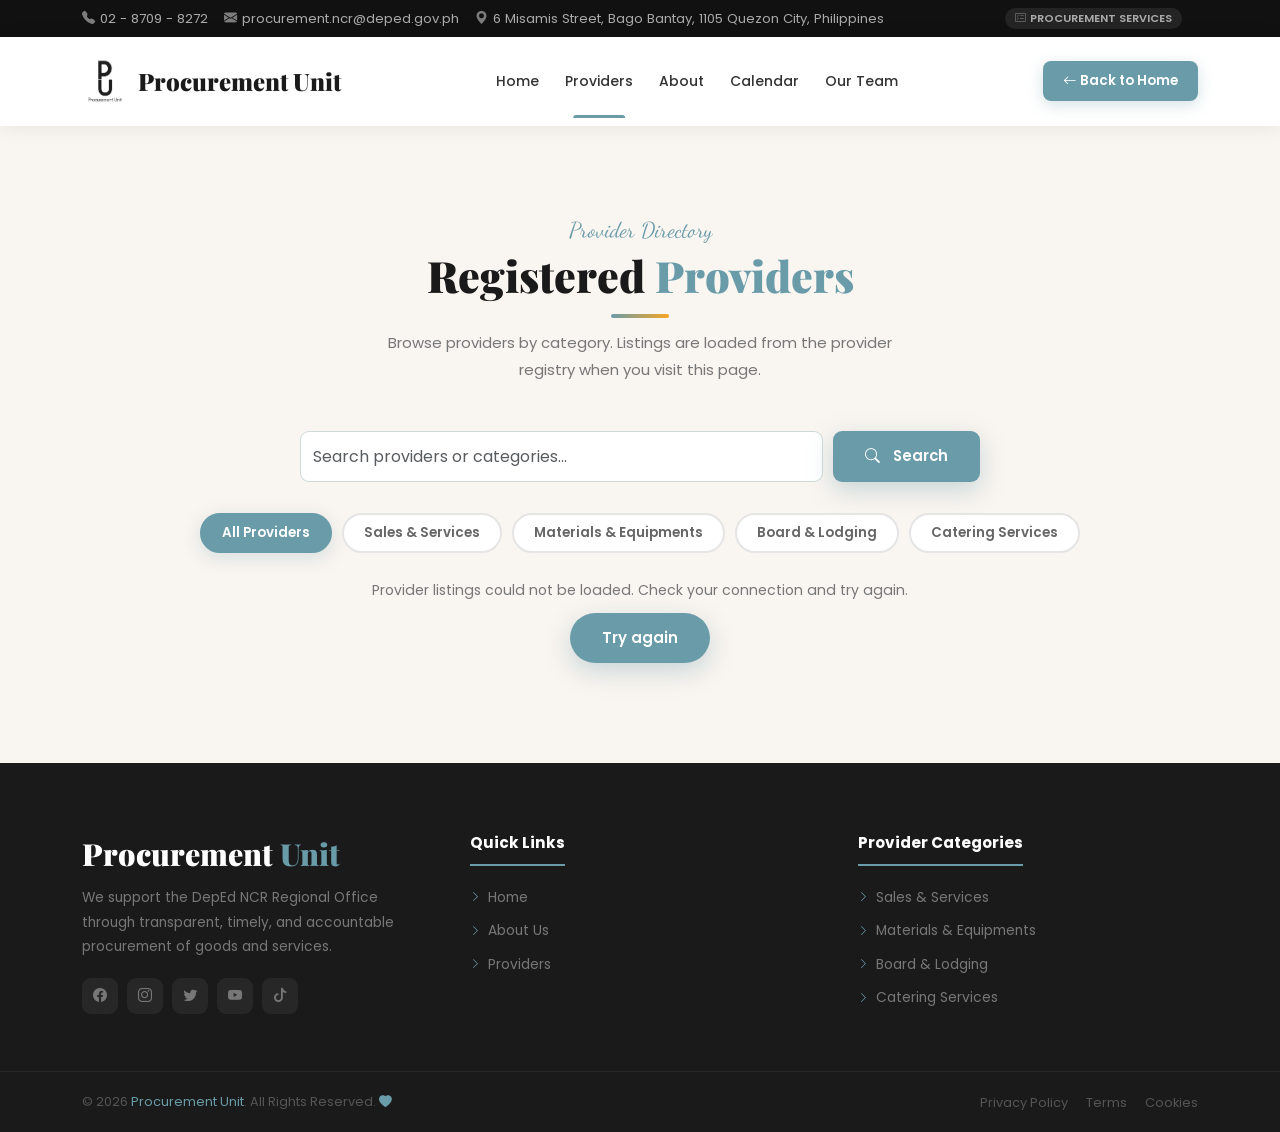
==== commit 3de59d1f: "Update homepage sections and team profiles Co-authored-by: Copilot <223556219+Copilot@users.noreply." ====
--- a/Procurement/providers.html
+++ b/Procurement/providers.html
@@ -44,6 +44,7 @@
                   <li class="nav-item"><a class="nav-link active" href="providers.html" aria-current="page">Providers</a></li>
                   <li class="nav-item"><a class="nav-link" href="index.html#about">About</a></li>
                   <li class="nav-item"><a class="nav-link" href="index.html#calendar">Calendar</a></li>
+                  <li class="nav-item"><a class="nav-link" href="index.html#team">Our Team</a></li>
                </ul>
                <a href="index.html#category" class="nav-link nav-cta"><i class="bi bi-arrow-left me-1"></i>Back to Home</a>
             </div>
@@ -101,7 +102,6 @@
                      <li><a href="index.html#hero"><i class="bi bi-chevron-right"></i>Home</a></li>
                      <li><a href="index.html#about"><i class="bi bi-chevron-right"></i>About Us</a></li>
                      <li><a href="providers.html"><i class="bi bi-chevron-right"></i>Providers</a></li>
-                     <li><a href="index.html#blog"><i class="bi bi-chevron-right"></i>Blog</a></li>
                   </ul>
                </div>
                <div class="col-sm-6 col-lg-4">
--- a/Procurement/css/style.css
+++ b/Procurement/css/style.css
@@ -561,12 +561,16 @@
   border-color: var(--primary);
 }
 .catimg {
+  display: flex;
+  align-items: center;
+  justify-content: center;
   width: 86px;
   height: 86px;
   border-radius: 50%;
-  object-fit: cover;
   margin: 0 auto 12px;
-  display: block;
+  background: rgba(106, 155, 169, 0.12);
+  color: var(--primary);
+  font-size: 2rem;
   transition: 0.4s;
 }
 .catcard:hover .catimg,
@@ -592,15 +596,18 @@
   position: relative;
 }
 .amain {
+  min-height: 440px;
+  display: flex;
+  align-items: center;
+  justify-content: center;
   border-radius: 18px;
   overflow: hidden;
+  background: linear-gradient(135deg, rgba(106, 155, 169, 0.18), rgba(246, 166, 35, 0.14));
   box-shadow: var(--shadow-lg);
 }
-.amain img {
-  width: 100%;
-  height: 440px;
-  object-fit: cover;
-  display: block;
+.about-main-icon {
+  color: var(--primary);
+  font-size: clamp(8rem, 20vw, 15rem);
 }
 .asm {
   position: absolute;
@@ -612,11 +619,14 @@
   overflow: hidden;
   border: 5px solid #fff;
   box-shadow: var(--shadow);
-}
-.asm img {
-  width: 100%;
-  height: 100%;
-  object-fit: cover;
+  display: flex;
+  align-items: center;
+  justify-content: center;
+  background: var(--cream2);
+}
+.about-small-icon {
+  color: var(--secondary);
+  font-size: 4.5rem;
 }
 .aexp {
   position: absolute;
@@ -1108,567 +1118,181 @@
   font-size: 1rem;
 }
 
-/* ===================== GALLERY ===================== */
-#gallery {
-  background: var(--light);
-}
-.ggrid {
-  display: grid;
-  grid-template-columns: repeat(3, 1fr);
-  grid-template-rows: repeat(2, 215px);
-  gap: 13px;
-}
-.gitem {
-  border-radius: 14px;
-  overflow: hidden;
-  position: relative;
-  cursor: pointer;
-}
-.gitem:first-child {
-  grid-row: span 2;
-}
-.gitem img {
-  width: 100%;
-  height: 100%;
-  object-fit: cover;
-  transition: 0.5s;
-}
-.gitem:hover img {
-  transform: scale(1.08);
-}
-.gover {
-  position: absolute;
-  inset: 0;
-  background: linear-gradient(to top, rgba(0, 0, 0, 0.76), transparent 60%);
-  opacity: 0;
-  transition: 0.4s;
-  display: flex;
-  align-items: flex-end;
-  padding: 18px;
-}
-.gitem:hover .gover {
-  opacity: 1;
-}
-.gover span {
-  color: #fff;
-  font-weight: 600;
-  font-size: 0.88rem;
-}
-.gover i {
-  color: var(--secondary);
-  margin-right: 5px;
-}
-
-/* ===================== HISTORY â€” FIX 8 ===================== */
+/* ===================== REQUIRED PROCUREMENT DOCUMENTS ===================== */
 #history {
   background: var(--cream);
 }
-.timeline {
-  position: relative;
-  padding: 18px 0;
-}
-.timeline::before {
-  content: "";
-  position: absolute;
-  left: 50%;
-  transform: translateX(-50%);
-  width: 2px;
-  background: linear-gradient(to bottom, var(--primary), var(--secondary));
-  top: 0;
-  bottom: 0;
-}
-/* Grid: left-col | dot-col | right-col */
-.tli {
+.required-documents {
   display: grid;
-  grid-template-columns: 1fr 36px 1fr;
-  margin-bottom: 50px;
-  align-items: start;
-}
-.tl-left {
-  padding-right: 32px;
-  text-align: right;
-}
-.tl-center {
-  display: flex;
-  justify-content: center;
-  padding-top: 5px;
-}
-.tl-right {
-  padding-left: 32px;
+  grid-template-columns: repeat(2, minmax(0, 1fr));
+  gap: 16px;
+}
+.required-document {
+  display: grid;
+  grid-template-columns: 42px minmax(0, 1fr);
+  align-content: center;
+  column-gap: 14px;
+  min-height: 100px;
+  padding: 20px;
+  border: 1px solid rgba(106, 155, 169, 0.14);
+  border-radius: 14px;
+  background: #fff;
+  box-shadow: 0 4px 18px rgba(0, 0, 0, 0.05);
+}
+.required-document:nth-child(-n + 2) {
+  display: flex;
+  align-items: center;
   text-align: left;
 }
-/* ODD â†’ show LEFT text, hide RIGHT */
-.tli:nth-child(odd) .tl-right {
-  visibility: hidden;
-}
-/* EVEN â†’ hide LEFT, show RIGHT */
-.tli:nth-child(even) .tl-left {
-  visibility: hidden;
-}
-.tldot {
-  width: 18px;
-  height: 18px;
-  border-radius: 50%;
-  background: var(--primary);
-  border: 4px solid #fff;
-  box-shadow: 0 0 0 3px rgba(106, 155, 169, 0.3);
-  flex-shrink: 0;
-}
-.tlyear {
-  font-family: "Dancing Script", cursive;
-  color: var(--primary);
-  font-size: 1.15rem;
-  margin-bottom: 3px;
-}
-.tl-left h5,
-.tl-right h5 {
-  font-size: 1.05rem;
+.required-document > i {
+  grid-row: span 2;
+  display: flex;
+  align-items: center;
+  justify-content: center;
+  width: 42px;
+  height: 42px;
+  border-radius: 12px;
+  background: rgba(106, 155, 169, 0.12);
+  color: var(--primary);
+  font-size: 1.25rem;
+}
+.required-document:nth-child(-n + 2) > i {
+  flex: 0 0 42px;
+  margin-right: 14px;
+}
+.required-document h3 {
+  align-self: center;
+  margin: 0;
+  font-family: "Poppins", sans-serif;
+  font-size: 0.95rem;
+  font-weight: 600;
+  line-height: 1.5;
+}
+.required-document p {
+  grid-column: 2;
+  margin: 4px 0 0;
+  color: #777;
+  font-size: 0.82rem;
+  line-height: 1.55;
+}
+.required-documents-note {
+  display: flex;
+  align-items: center;
+  justify-content: center;
+  gap: 10px;
+  margin-top: 22px;
+  padding: 14px 18px;
+  border: 1px solid rgba(246, 166, 35, 0.35);
+  border-radius: 10px;
+  background: rgba(246, 166, 35, 0.12);
+  color: #704c0e;
+}
+.required-documents-note > i {
+  color: #c38212;
+}
+.required-documents-note p {
+  margin: 0;
+  font-size: 0.9rem;
+}
+@media (max-width: 767px) {
+  .required-documents {
+    grid-template-columns: minmax(0, 1fr);
+    gap: 11px;
+  }
+  .required-document {
+    min-height: 86px;
+    padding: 16px;
+  }
+}
+
+/* ===================== PROCUREMENT TEAMS ===================== */
+#team {
+  background: #fff;
+}
+.team-group + .team-group {
+  margin-top: 48px;
+}
+.team-group-heading {
+  display: flex;
+  align-items: center;
+  justify-content: space-between;
+  gap: 16px;
+  margin-bottom: 18px;
+}
+.team-group-heading .slbl {
+  display: block;
+  margin-bottom: 4px;
+}
+.team-group-heading h3 {
+  margin: 0;
+  color: var(--dark);
+  font-family: "Playfair Display", serif;
+  font-size: clamp(1.35rem, 2.4vw, 1.8rem);
   font-weight: 700;
-  margin-bottom: 7px;
-  font-family: "Playfair Display", serif;
+}
+.team-group-heading > i {
+  color: var(--primary);
+  font-size: 1.35rem;
+}
+.teamSwiper {
+  padding: 4px 4px 42px;
+}
+.team-card {
+  height: 100%;
+  overflow: hidden;
+  border: 1px solid rgba(106, 155, 169, 0.16);
+  border-radius: 18px;
+  background: #fff;
+  box-shadow: 0 4px 18px rgba(0, 0, 0, 0.07);
+  transition: transform 0.3s, box-shadow 0.3s;
+}
+.team-card:hover {
+  transform: translateY(-5px);
+  box-shadow: var(--shadow-lg);
+}
+.team-avatar {
+  display: flex;
+  height: 190px;
+  align-items: center;
+  justify-content: center;
+  color: var(--primary);
+  background: linear-gradient(145deg, var(--cream2), rgba(106, 155, 169, 0.2));
+}
+.team-avatar i {
+  font-size: 6rem;
+}
+.team-card-body {
+  padding: 18px 16px 20px;
+  text-align: center;
+}
+.team-label {
+  display: inline-block;
+  margin-bottom: 8px;
+  padding: 4px 10px;
+  border-radius: 20px;
+  background: rgba(106, 155, 169, 0.12);
+  color: var(--primary);
+  font-size: 0.68rem;
+  font-weight: 700;
+  letter-spacing: 0.8px;
+}
+.team-card-body h4 {
+  margin: 0 0 5px;
   color: var(--dark);
-}
-.tl-left p,
-.tl-right p {
-  font-size: 0.83rem;
-  color: #888;
-  line-height: 1.7;
-  margin: 0;
-}
-@media (max-width: 767px) {
-  .timeline::before {
-    left: 16px;
-  }
-  .tli {
-    grid-template-columns: 32px 1fr;
-    gap: 0;
-  }
-  .tl-left {
-    display: none;
-  }
-  .tl-right {
-    display: block !important;
-    visibility: visible !important;
-    padding-left: 18px;
-    text-align: left;
-  }
-  .tl-center {
-    padding-top: 5px;
-  }
-  .tli:nth-child(even) .tl-left {
-    display: none;
-  }
-  .tli:nth-child(odd) .tl-right {
-    visibility: visible !important;
-  }
-}
-
-/* ===================== CHEFS ===================== */
-#chefs {
-  background: #fff;
-}
-.chcard {
-  border-radius: 18px;
-  overflow: hidden;
-  background: #fff;
-  transition: 0.4s;
-  box-shadow: 0 4px 18px rgba(0, 0, 0, 0.07);
-}
-.chcard:hover {
-  transform: translateY(-9px);
-  box-shadow: var(--shadow-lg);
-}
-.chimg {
-  position: relative;
-  overflow: hidden;
-  height: 268px;
-  background: var(--cream2);
-}
-.chimg img {
-  width: 100%;
-  height: 100%;
-  object-fit: cover;
-  object-position: top;
-  transition: 0.5s;
-}
-.chcard:hover .chimg img {
-  transform: scale(1.05);
-}
-.chsoc {
-  position: absolute;
-  bottom: -50px;
-  left: 0;
-  right: 0;
-  display: flex;
-  justify-content: center;
-  gap: 7px;
-  transition: 0.4s;
-  padding: 10px 0;
-  background: linear-gradient(to top, rgba(0, 0, 0, 0.7), transparent);
-}
-.chcard:hover .chsoc {
-  bottom: 0;
-}
-.chsoc a {
-  width: 33px;
-  height: 33px;
-  border-radius: 50%;
-  background: rgba(255, 255, 255, 0.2);
-  display: flex;
-  align-items: center;
-  justify-content: center;
-  color: #fff;
-  font-size: 0.78rem;
-  transition: 0.3s;
-}
-.chsoc a:hover {
-  background: var(--primary);
-}
-.chbody {
-  padding: 18px;
-  text-align: center;
-}
-.chnm {
-  font-size: 1.05rem;
-  font-weight: 700;
-  margin-bottom: 2px;
-}
-.chrole {
-  font-size: 0.78rem;
-  color: var(--primary);
-  font-weight: 600;
-  text-transform: uppercase;
-  letter-spacing: 0.8px;
-}
-.chexp {
-  font-size: 0.76rem;
-  color: #bbb;
-  margin-top: 5px;
-}
-
-/* ===================== HOURS ===================== */
-#hours {
-  background: linear-gradient(135deg, var(--green), #1a4a35);
-  position: relative;
-  overflow: hidden;
-}
-.hrsbg {
-  position: absolute;
-  inset: 0;
-  opacity: 0.05;
-  background: repeating-linear-gradient(
-    45deg,
-    #fff 0,
-    #fff 1px,
-    transparent 0,
-    transparent 50%
-  );
-  background-size: 28px 28px;
-}
-.hrscard {
-  background: rgba(255, 255, 255, 0.08);
-  border: 1px solid rgba(255, 255, 255, 0.14);
-  border-radius: 18px;
-  padding: 28px;
-}
-.hrsrow {
-  display: flex;
-  justify-content: space-between;
-  align-items: center;
-  padding: 13px 0;
-  border-bottom: 1px solid rgba(255, 255, 255, 0.09);
-}
-.hrsrow:last-child {
-  border: none;
-}
-.hrsday {
-  color: rgba(255, 255, 255, 0.78);
-  font-size: 0.9rem;
-  font-weight: 500;
-}
-.hrstime {
-  color: #fff;
-  font-weight: 700;
-  font-size: 0.9rem;
-}
-.hdot {
-  width: 7px;
-  height: 7px;
-  border-radius: 50%;
-}
-.hdot.on {
-  background: #4ade80;
-  box-shadow: 0 0 7px #4ade80;
-}
-.hdot.off {
-  background: #6a9ba9;
-}
-.hrscta {
-  background: var(--primary);
-  border-radius: 18px;
-  padding: 28px;
-  text-align: center;
-  box-shadow: 0 18px 48px rgba(106, 155, 169, 0.4);
-}
-.hrscta h4 {
-  color: #fff;
-  font-size: 1.4rem;
-  font-weight: 800;
-}
-.hrscta p {
-  color: rgba(255, 255, 255, 0.78);
-  font-size: 0.86rem;
-  margin: 9px 0 18px;
-}
-.btnw {
-  background: #fff;
-  color: var(--primary);
-  border-radius: 50px;
-  padding: 11px 28px;
-  font-weight: 700;
-  font-size: 0.88rem;
-  display: inline-block;
-  transition: 0.3s;
-}
-.btnw:hover {
-  transform: translateY(-3px);
-  box-shadow: 0 10px 24px rgba(0, 0, 0, 0.2);
-  color: var(--primary);
-}
-
-/* ===================== TESTIMONIALS ===================== */
-#testimonials {
-  background: #fff;
-}
-.tescard {
-  background: var(--cream);
-  border-radius: 18px;
-  padding: 28px;
-  position: relative;
-  overflow: hidden;
-  transition: 0.4s;
-}
-.tescard:hover {
-  transform: translateY(-5px);
-  box-shadow: var(--shadow);
-}
-.tesq {
-  position: absolute;
-  top: 18px;
-  right: 22px;
-  font-size: 4.5rem;
-  color: rgba(106, 155, 169, 0.07);
-  font-family: "Playfair Display", serif;
-  line-height: 1;
-}
-.tess {
-  color: var(--secondary);
-  font-size: 0.83rem;
-  margin-bottom: 12px;
-}
-.testxt {
-  font-size: 0.88rem;
-  color: #666;
-  line-height: 1.8;
-  margin-bottom: 18px;
-}
-.tesauth {
-  display: flex;
-  align-items: center;
-  gap: 11px;
-}
-.tesauth img {
-  width: 46px;
-  height: 46px;
-  border-radius: 50%;
-  object-fit: cover;
-  border: 3px solid var(--primary);
-}
-.tesnm {
-  font-weight: 700;
-  font-size: 0.88rem;
-  color: var(--dark);
-  margin-bottom: 1px;
-  font-family: "Poppins", sans-serif;
-}
-.tesrl {
-  font-size: 0.73rem;
-  color: #aaa;
-}
-
-/* ===================== BLOG ===================== */
-#blog {
-  background: var(--light);
-}
-.blcard {
-  background: #fff;
-  border-radius: 18px;
-  overflow: hidden;
-  transition: 0.4s;
-  box-shadow: 0 4px 18px rgba(0, 0, 0, 0.06);
-}
-.blcard:hover {
-  transform: translateY(-7px);
-  box-shadow: var(--shadow-lg);
-}
-.blimg {
-  position: relative;
-  height: 195px;
-  overflow: hidden;
-}
-.blimg img {
-  width: 100%;
-  height: 100%;
-  object-fit: cover;
-  transition: 0.5s;
-}
-.blcard:hover .blimg img {
-  transform: scale(1.06);
-}
-.bldatebdg {
-  position: absolute;
-  top: 14px;
-  left: 14px;
-  background: var(--primary);
-  color: #fff;
-  border-radius: 9px;
-  padding: 5px 11px;
-  text-align: center;
-  line-height: 1.2;
-}
-.bldatebdg .bd {
-  font-size: 1.15rem;
-  font-weight: 800;
-  display: block;
-}
-.bldatebdg .bm {
-  font-size: 0.63rem;
-  text-transform: uppercase;
-  letter-spacing: 0.8px;
-}
-.blbody {
-  padding: 20px;
-}
-.bltag {
-  font-size: 0.7rem;
-  font-weight: 600;
-  color: var(--primary);
-  text-transform: uppercase;
-  letter-spacing: 0.8px;
-  margin-bottom: 7px;
-}
-.bltit {
   font-size: 1rem;
   font-weight: 700;
-  margin-bottom: 9px;
-  line-height: 1.4;
-}
-.bltit a {
-  color: var(--dark);
-}
-.bltit a:hover {
-  color: var(--primary);
-}
-.blmeta {
-  display: flex;
-  gap: 14px;
-  font-size: 0.76rem;
-  color: #bbb;
-  margin-bottom: 13px;
-}
-.blmeta i {
-  color: var(--primary);
-  margin-right: 3px;
-}
-.blmore {
-  font-size: 0.8rem;
-  font-weight: 600;
-  color: var(--primary);
-  display: inline-flex;
-  align-items: center;
-  gap: 5px;
-}
-.blmore i {
-  transition: 0.3s;
-}
-.blmore:hover {
-  color: var(--dark);
-}
-.blmore:hover i {
-  transform: translateX(5px);
-}
-
-/* ===================== NEWSLETTER ===================== */
-#newsletter {
-  background: linear-gradient(135deg, var(--primary), #8b0000);
-  position: relative;
-  overflow: hidden;
-  padding: 80px 0;
-}
-.nlbg {
-  position: absolute;
-  inset: 0;
-  background: url("data:image/svg+xml,%3Csvg xmlns='http://www.w3.org/2000/svg' width='100' height='100'%3E%3Ccircle cx='50' cy='50' r='40' fill='none' stroke='white' stroke-width='.4' opacity='.1'/%3E%3C/svg%3E");
-  background-size: 75px;
-}
-.nlw {
-  position: relative;
-  z-index: 2;
-}
-.nlw h2 {
-  color: #fff;
-  font-size: 2.1rem;
-}
-/* Newsletter form â€” fixed layout */
-.nl-form-wrap {
-  display: flex;
-  gap: 10px;
-  max-width: 560px;
-  margin: 0 auto;
-  align-items: center;
-}
-.nlinput {
-  flex: 1;
-  min-width: 0;
-  border: none;
-  border-radius: 50px;
-  padding: 14px 22px;
-  font-size: 0.9rem;
-  outline: none;
-  font-family: "Poppins", sans-serif;
-  color: #333;
-}
-.nlbtn {
-  flex-shrink: 0;
-  background: var(--secondary);
-  color: var(--dark);
-  border: none;
-  border-radius: 50px;
-  padding: 14px 26px;
-  font-weight: 700;
-  font-size: 0.9rem;
-  cursor: pointer;
-  white-space: nowrap;
-  transition: 0.3s;
-  font-family: "Poppins", sans-serif;
-}
-.nlbtn:hover {
-  transform: scale(1.05);
-  box-shadow: 0 6px 18px rgba(0, 0, 0, 0.2);
-}
-@media (max-width: 540px) {
-  .nl-form-wrap {
-    flex-direction: column;
-    padding: 0 10px;
-  }
-  .nlinput {
-    width: 100%;
-    border-radius: 12px;
-  }
-  .nlbtn {
-    width: 100%;
-    border-radius: 12px;
-  }
+}
+.team-card-body p {
+  margin: 0;
+  color: #777;
+  font-size: 0.78rem;
+}
+.teamSwiper .swiper-pagination-bullet {
+  background: var(--primary);
+}
+.teamSwiper .swiper-pagination-bullet-active {
+  width: 20px;
+  border-radius: 5px;
 }
 
 /* ===================== CONTACT â€” FIX 6 ===================== */
@@ -1942,11 +1566,16 @@
   gap: 7px;
   font-family: "Poppins", sans-serif;
 }
-.sovcat img {
+.sovcat > i {
   width: 26px;
   height: 26px;
+  flex: 0 0 26px;
   border-radius: 50%;
-  object-fit: cover;
+  display: flex;
+  align-items: center;
+  justify-content: center;
+  background: rgba(255, 255, 255, 0.14);
+  color: var(--secondary);
 }
 .sovcat:hover,
 .sovcat.active {
@@ -2181,88 +1810,6 @@
   box-shadow: 0 10px 28px rgba(106, 155, 169, 0.38);
 }
 
-/* --- FIX 7: GALLERY POPUP --- */
-#galPop {
-  display: none;
-  position: fixed;
-  inset: 0;
-  z-index: 99999;
-  background: rgba(0, 0, 0, 0.96);
-  align-items: center;
-  justify-content: center;
-  padding: 18px;
-}
-#galPop.open {
-  display: flex;
-  animation: fadeov 0.28s ease;
-}
-.gpbox {
-  max-width: 880px;
-  width: 100%;
-  position: relative;
-  text-align: center;
-}
-.gpbox img {
-  width: 100%;
-  max-height: 64vh;
-  object-fit: contain;
-  border-radius: 14px;
-}
-.gpclose {
-  position: absolute;
-  top: -46px;
-  right: 0;
-  width: 38px;
-  height: 38px;
-  border-radius: 50%;
-  background: rgba(255, 255, 255, 0.13);
-  border: none;
-  color: #fff;
-  font-size: 1.1rem;
-  cursor: pointer;
-  display: flex;
-  align-items: center;
-  justify-content: center;
-  transition: 0.3s;
-}
-.gpclose:hover {
-  background: var(--primary);
-}
-.gpcap {
-  color: #fff;
-  margin-top: 18px;
-}
-.gpcap h5 {
-  font-size: 1.25rem;
-  margin-bottom: 5px;
-  color: #fff;
-}
-.gpcap p {
-  color: rgba(255, 255, 255, 0.58);
-  font-size: 0.88rem;
-}
-.gpnav {
-  display: flex;
-  justify-content: center;
-  gap: 11px;
-  margin-top: 14px;
-}
-.gpnav button {
-  background: rgba(255, 255, 255, 0.09);
-  border: 1px solid rgba(255, 255, 255, 0.18);
-  color: #fff;
-  border-radius: 50px;
-  padding: 7px 20px;
-  cursor: pointer;
-  font-size: 0.83rem;
-  font-family: "Poppins", sans-serif;
-  transition: 0.3s;
-}
-.gpnav button:hover {
-  background: var(--primary);
-  border-color: var(--primary);
-}
-
 /* Magnific video override */
 .mfp-bg {
   background: #000 !important;
@@ -2283,13 +1830,6 @@
     transform: scale(0.82);
     transform-origin: center;
   }
-  .ggrid {
-    grid-template-columns: 1fr 1fr;
-    grid-template-rows: auto;
-  }
-  .gitem:first-child {
-    grid-row: span 1;
-  }
   .asm {
     display: none;
   }
@@ -2304,30 +1844,6 @@
   .mpbox .mpbody {
     padding: 22px 18px;
   }
-  /* Timeline mobile: collapse to single column */
-  .timeline::before {
-    left: 16px;
-  }
-  .tli {
-    grid-template-columns: 32px 1fr !important;
-  }
-  .tl-left {
-    display: none !important;
-  }
-  .tl-right {
-    display: block !important;
-    visibility: visible !important;
-    padding-left: 18px !important;
-    text-align: left !important;
-  }
-  .tl-center {
-    padding-top: 5px;
-  }
-  .tli:nth-child(odd) .tl-right,
-  .tli:nth-child(even) .tl-right {
-    visibility: visible !important;
-    display: block !important;
-  }
 }
 @media (max-width: 767px) {
   #topbar .top-contact span:last-child {
@@ -2347,9 +1863,6 @@
   .hstats {
     display: none !important;
   }
-  .ggrid {
-    grid-template-columns: 1fr 1fr;
-  }
   .calendar-card {
     padding: 22px 16px;
   }
@@ -2363,15 +1876,6 @@
   .calendar-table th {
     padding: 8px 0;
     font-size: 0.65rem;
-  }
-  .nl-form-wrap {
-    flex-direction: column;
-    padding: 0 8px;
-  }
-  .nlinput,
-  .nlbtn {
-    width: 100%;
-    border-radius: 12px;
   }
 }
 @media (max-width: 480px) {
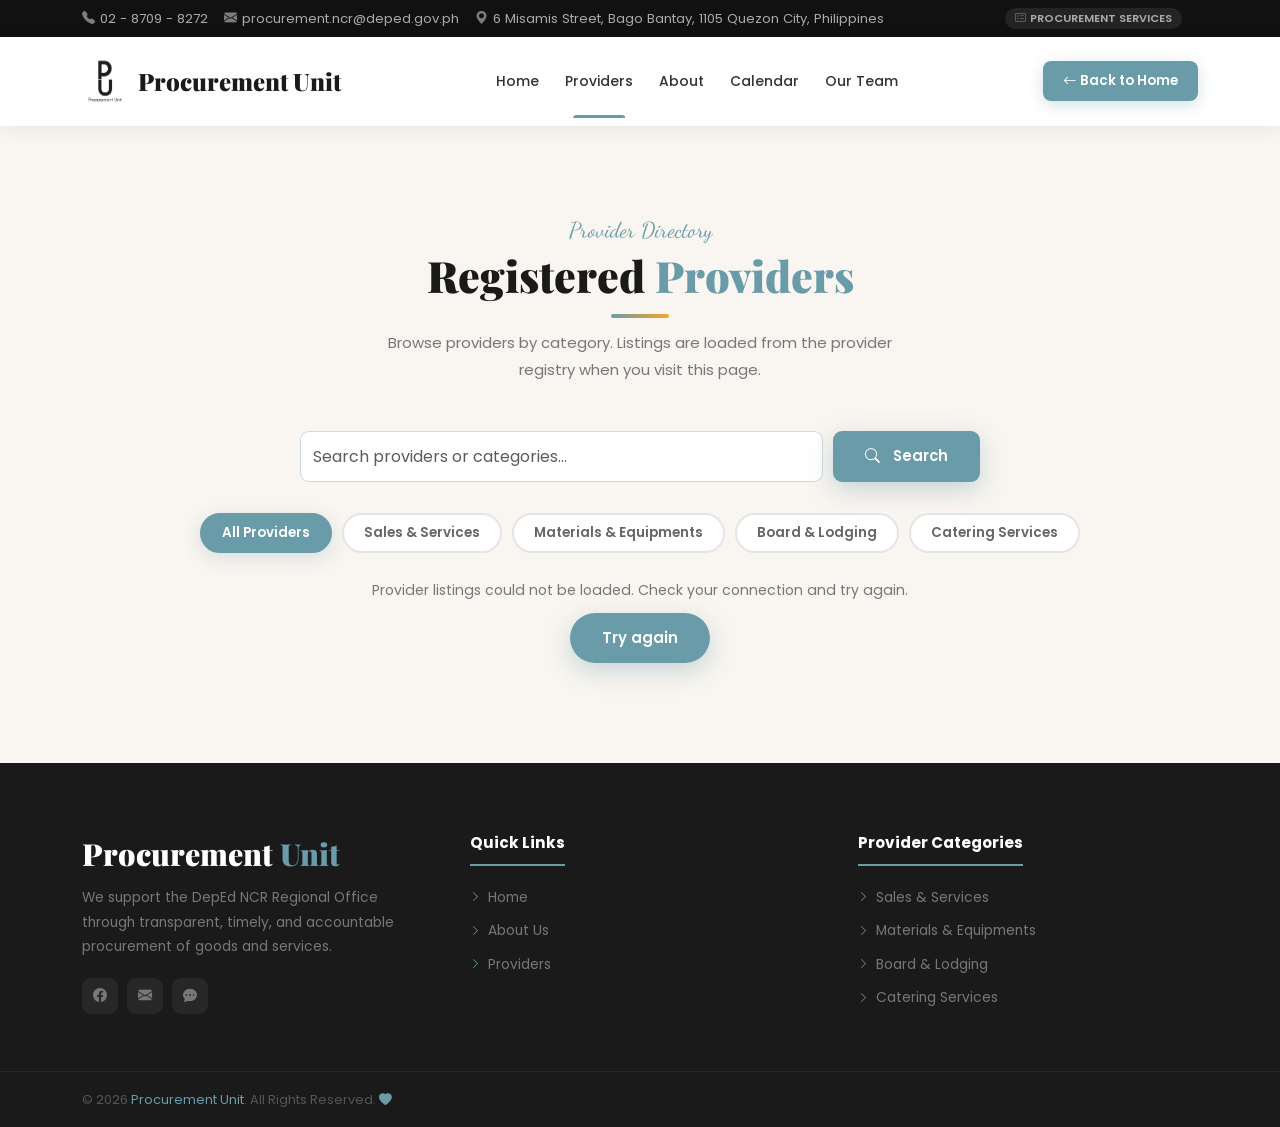
==== commit 2f557332: "Update team carousels and footer contacts Co-authored-by: Copilot <223556219+Copilot@users.noreply.g" ====
--- a/Procurement/providers.html
+++ b/Procurement/providers.html
@@ -89,11 +89,9 @@
                   <div class="fnm">Procurement <span>Unit</span></div>
                   <p class="fdesc">We support the DepEd NCR Regional Office through transparent, timely, and accountable procurement of goods and services.</p>
                   <div class="fsoc">
-                     <a href="#"><i class="bi bi-facebook"></i></a>
-                     <a href="#"><i class="bi bi-instagram"></i></a>
-                     <a href="#"><i class="bi bi-twitter"></i></a>
-                     <a href="#"><i class="bi bi-youtube"></i></a>
-                     <a href="#"><i class="bi bi-tiktok"></i></a>
+                     <a href="#" aria-label="Facebook"><i class="bi bi-facebook"></i></a>
+                     <a href="mailto:procurement.ncr@deped.gov.ph" aria-label="Email Procurement Unit"><i class="bi bi-envelope-fill"></i></a>
+                     <span class="footer-social-placeholder" aria-label="Viber"><i class="bi bi-chat-dots-fill"></i></span>
                   </div>
                </div>
                <div class="col-sm-6 col-lg-4">
@@ -119,7 +117,6 @@
             <div class="container">
                <div class="d-flex justify-content-between align-items-center flex-wrap gap-2">
                   <p>&copy 2026 <span>Procurement Unit</span>. All Rights Reserved. <span><i class="bi bi-heart-fill"></i></span></p>
-                  <div><a href="#">Privacy Policy</a><a href="#">Terms</a><a href="#">Cookies</a></div>
                </div>
             </div>
          </div>
--- a/Procurement/css/style.css
+++ b/Procurement/css/style.css
@@ -63,7 +63,8 @@
 #topbar .top-contact span i {
   color: rgba(255, 255, 255, 0.45);
 }
-#topbar .tsoc a {
+#topbar .tsoc a,
+#topbar .tsoc .top-social-placeholder {
   width: 27px;
   height: 27px;
   border-radius: 50%;
@@ -76,7 +77,23 @@
   margin-left: 5px;
   transition: 0.3s;
 }
+#topbar .tsoc .top-social-placeholder {
+  display: inline-flex;
+  align-items: center;
+  justify-content: center;
+  margin-right: 0;
+  color: #bbb;
+  font-size: 0.75rem;
+}
+#topbar .tsoc .top-social-placeholder i {
+  margin-right: 0;
+  color: inherit;
+}
 #topbar .tsoc a:hover {
+  background: var(--primary);
+  color: #fff;
+}
+#topbar .tsoc .top-social-placeholder:hover {
   background: var(--primary);
   color: #fff;
 }
@@ -1209,8 +1226,11 @@
 #team {
   background: #fff;
 }
-.team-group + .team-group {
-  margin-top: 48px;
+.teamSwiper {
+  padding: 4px 4px 42px;
+}
+.end-user-team-group {
+  margin-top: 42px;
 }
 .team-group-heading {
   display: flex;
@@ -1233,9 +1253,6 @@
 .team-group-heading > i {
   color: var(--primary);
   font-size: 1.35rem;
-}
-.teamSwiper {
-  padding: 4px 4px 42px;
 }
 .team-card {
   height: 100%;
@@ -1277,15 +1294,21 @@
   letter-spacing: 0.8px;
 }
 .team-card-body h4 {
-  margin: 0 0 5px;
+  min-height: 2.6em;
+  margin: 0 0 10px;
   color: var(--dark);
   font-size: 1rem;
   font-weight: 700;
 }
-.team-card-body p {
+.team-roles {
+  display: grid;
+  gap: 5px;
+}
+.team-roles p {
   margin: 0;
   color: #777;
   font-size: 0.78rem;
+  line-height: 1.45;
 }
 .teamSwiper .swiper-pagination-bullet {
   background: var(--primary);
@@ -1321,7 +1344,8 @@
   gap: 9px;
   margin-top: 18px;
 }
-.fsoc a {
+.fsoc a,
+.fsoc .footer-social-placeholder {
   width: 36px;
   height: 36px;
   border-radius: 9px;
@@ -1333,10 +1357,17 @@
   font-size: 0.88rem;
   transition: 0.3s;
 }
-.fsoc a:hover {
+.fsoc a:hover,
+.fsoc .footer-social-placeholder:hover {
   background: var(--primary);
   color: #fff;
   transform: translateY(-3px);
+}
+.fsoc .footer-social-placeholder {
+  display: flex;
+  align-items: center;
+  justify-content: center;
+  cursor: default;
 }
 .ftit {
   color: #fff;
@@ -1543,7 +1574,7 @@
   transition: 0.3s;
 }
 .sovinput button:hover {
-  background: #6a9ba9;
+  background: var(--primary);
 }
 .sovcats {
   display: flex;
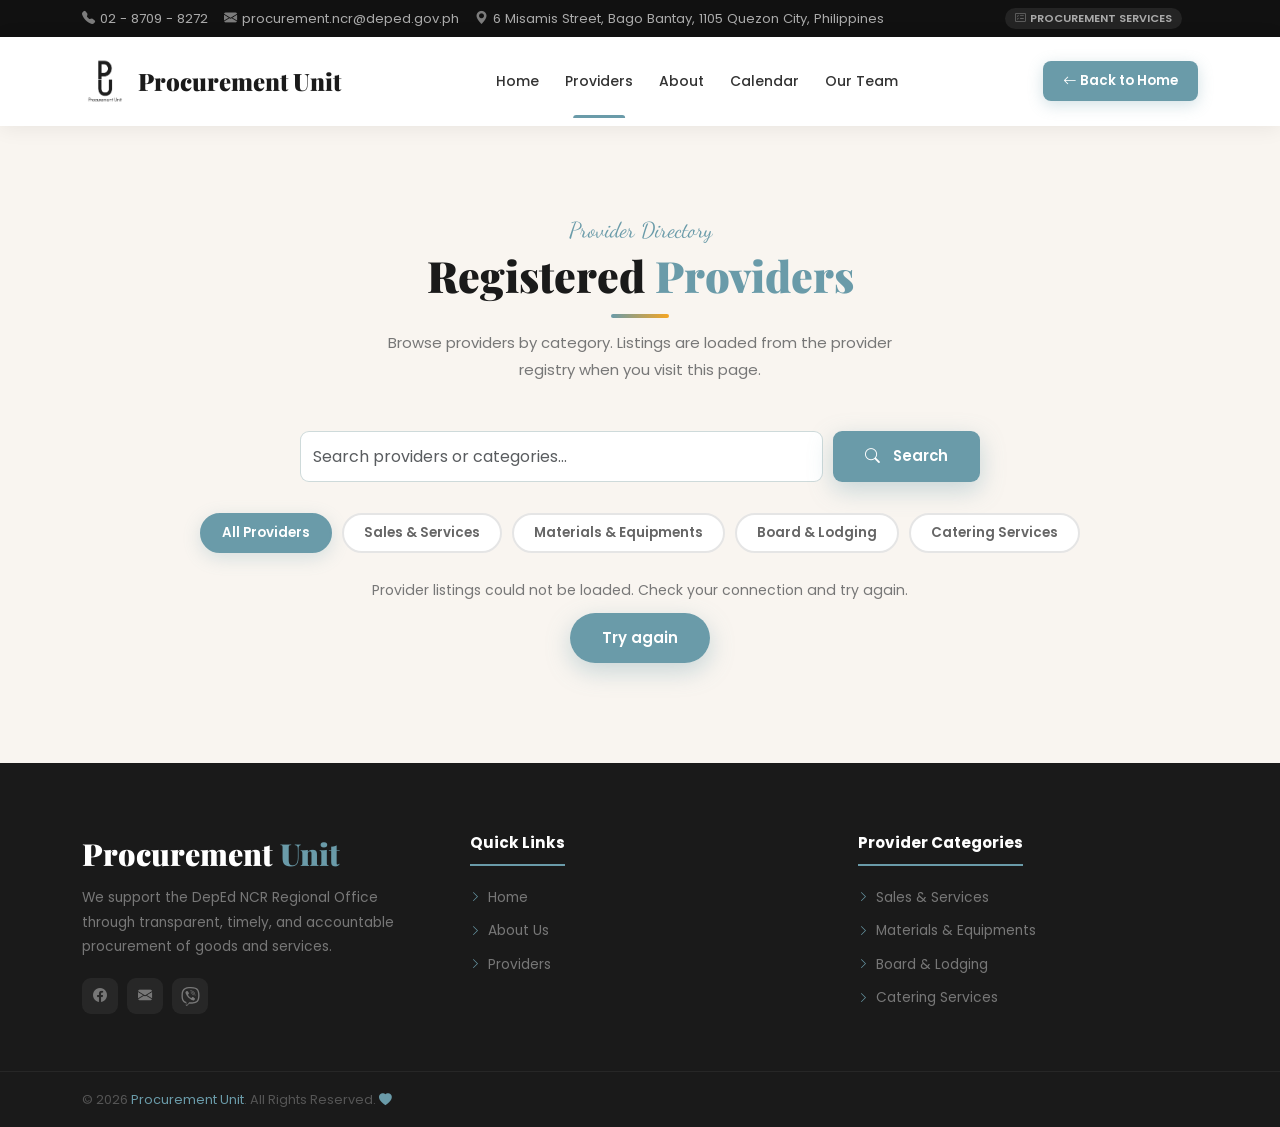
==== commit 4c12a940: "Polish team carousel indicators and Viber icons Co-authored-by: Copilot <223556219+Copilot@users.nor" ====
--- a/Procurement/providers.html
+++ b/Procurement/providers.html
@@ -91,7 +91,9 @@
                   <div class="fsoc">
                      <a href="#" aria-label="Facebook"><i class="bi bi-facebook"></i></a>
                      <a href="mailto:procurement.ncr@deped.gov.ph" aria-label="Email Procurement Unit"><i class="bi bi-envelope-fill"></i></a>
-                     <span class="footer-social-placeholder" aria-label="Viber"><i class="bi bi-chat-dots-fill"></i></span>
+                     <span class="footer-social-placeholder" role="img" aria-label="Viber">
+                        <svg viewBox="0 0 24 24" aria-hidden="true"><path d="M11.4 0C9.473.028 5.333.344 3.02 2.467 1.302 4.187.696 6.7.633 9.817.57 12.933.488 18.776 6.12 20.36h.003l-.004 2.416s-.037.977.61 1.177c.777.242 1.234-.5 1.98-1.302.407-.44.972-1.084 1.397-1.58 3.85.326 6.812-.416 7.15-.525.776-.252 5.176-.816 5.892-6.657.74-6.02-.36-9.83-2.34-11.546-.596-.55-3.006-2.3-8.375-2.323 0 0-.395-.025-1.037-.017zm.058 1.693c.545-.004.88.017.88.017 4.542.02 6.717 1.388 7.222 1.846 1.675 1.435 2.53 4.868 1.906 9.897v.002c-.604 4.878-4.174 5.184-4.832 5.395-.28.09-2.882.737-6.153.524 0 0-2.436 2.94-3.197 3.704-.12.12-.26.167-.352.144-.13-.033-.166-.188-.165-.414l.02-4.018c-4.762-1.32-4.485-6.292-4.43-8.895.054-2.604.543-4.738 1.996-6.173 1.96-1.773 5.474-2.018 7.11-2.03zm.38 2.602c-.167 0-.303.135-.304.302 0 .167.133.303.3.305 1.624.01 2.946.537 4.028 1.592 1.073 1.046 1.62 2.468 1.633 4.334.002.167.14.3.307.3.166-.002.3-.138.3-.304-.014-1.984-.618-3.596-1.816-4.764-1.19-1.16-2.692-1.753-4.447-1.765zm-3.96.695c-.19-.032-.4.005-.616.117l-.01.002c-.43.247-.816.562-1.146.932-.002.004-.006.004-.008.008-.267.323-.42.638-.46.948-.008.046-.01.093-.007.14 0 .136.022.27.065.4l.013.01c.135.48.473 1.276 1.205 2.604.42.768.903 1.5 1.446 2.186.27.344.56.673.87.984l.132.132c.31.308.64.6.984.87.686.543 1.418 1.027 2.186 1.447 1.328.733 2.126 1.07 2.604 1.206l.01.014c.13.042.265.064.402.063.046.002.092 0 .138-.008.31-.036.627-.19.948-.46.004 0 .003-.002.008-.005.37-.33.683-.72.93-1.148l.003-.01c.225-.432.15-.842-.18-1.12-.004 0-.698-.58-1.037-.83-.36-.255-.73-.492-1.113-.71-.51-.285-1.032-.106-1.248.174l-.447.564c-.23.283-.657.246-.657.246-3.12-.796-3.955-3.955-3.955-3.955s-.037-.426.248-.656l.563-.448c.277-.215.456-.737.17-1.248-.217-.383-.454-.756-.71-1.115-.25-.34-.826-1.033-.83-1.035-.137-.165-.31-.265-.502-.297zm4.49.88c-.158.002-.29.124-.3.282-.01.167.115.312.282.324 1.16.085 2.017.466 2.645 1.15.63.688.93 1.524.906 2.57-.002.168.13.306.3.31.166.003.305-.13.31-.297.025-1.175-.334-2.193-1.067-2.994-.74-.81-1.777-1.253-3.05-1.346h-.024zm.463 1.63c-.16.002-.29.127-.3.287-.008.167.12.31.288.32.523.028.875.175 1.113.422.24.245.388.62.416 1.164.01.167.15.295.318.287.167-.008.295-.15.287-.317-.03-.644-.215-1.178-.58-1.557-.367-.378-.893-.574-1.52-.607h-.018z"/></svg>
+                     </span>
                   </div>
                </div>
                <div class="col-sm-6 col-lg-4">
--- a/Procurement/css/style.css
+++ b/Procurement/css/style.css
@@ -88,6 +88,11 @@
 #topbar .tsoc .top-social-placeholder i {
   margin-right: 0;
   color: inherit;
+}
+#topbar .tsoc .top-social-placeholder svg {
+  width: 14px;
+  height: 14px;
+  fill: currentColor;
 }
 #topbar .tsoc a:hover {
   background: var(--primary);
@@ -1368,6 +1373,11 @@
   align-items: center;
   justify-content: center;
   cursor: default;
+}
+.fsoc .footer-social-placeholder svg {
+  width: 19px;
+  height: 19px;
+  fill: currentColor;
 }
 .ftit {
   color: #fff;
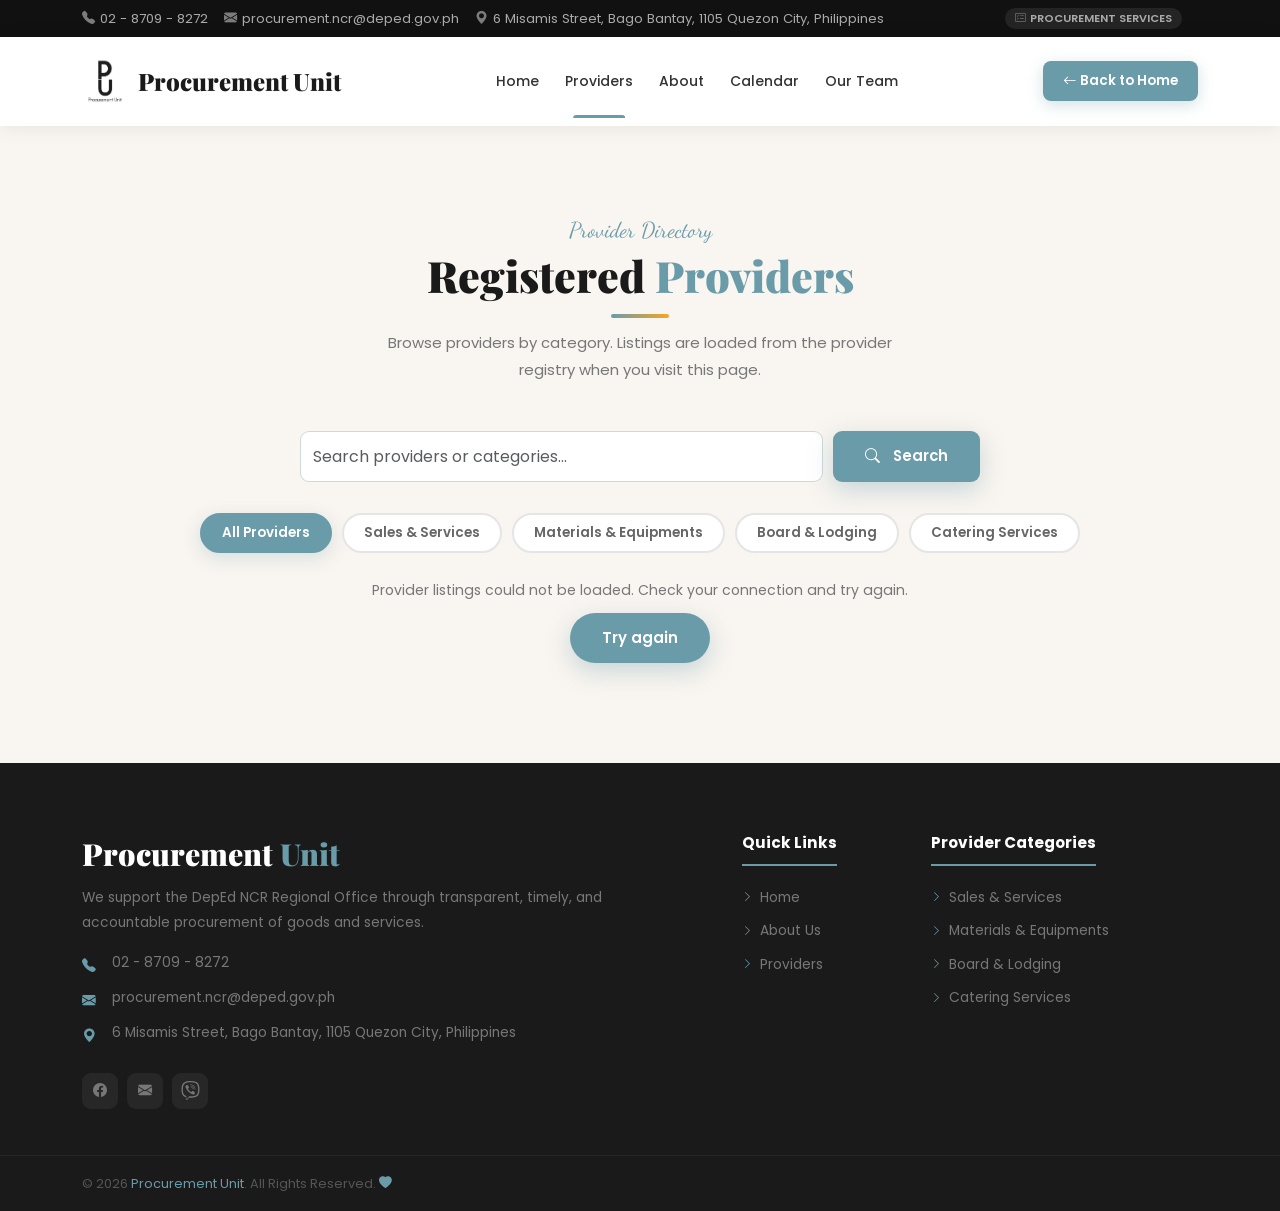
==== commit 9ecffb02: "Update procurement website content" ====
--- a/Procurement/providers.html
+++ b/Procurement/providers.html
@@ -20,7 +20,7 @@
             <div class="d-flex justify-content-between align-items-center flex-wrap gap-2">
                <div class="top-contact d-flex flex-wrap">
                   <span><i class="bi bi-telephone-fill"></i>02 - 8709 - 8272</span>
-                  <span><i class="bi bi-envelope-fill"></i>procurement.ncr@deped.gov.ph</span>
+                  <span><a href="mailto:procurement.ncr@deped.gov.ph" aria-label="Email Procurement Unit"><i class="bi bi-envelope-fill" aria-hidden="true"></i>procurement.ncr@deped.gov.ph</a></span>
                   <span><i class="bi bi-geo-alt-fill"></i>6 Misamis Street, Bago Bantay, 1105 Quezon City, Philippines</span>
                </div>
                <span class="ttag"><i class="bi bi-card-checklist me-1" style="color: rgba(255, 255, 255, 0.329);"></i>Procurement Services</span>
@@ -84,19 +84,24 @@
       </main>
       <footer class="provider-directory-footer">
          <div class="container">
-            <div class="row g-5">
-               <div class="col-lg-4">
+            <div class="row g-3">
+               <div class="col-lg-6">
                   <div class="fnm">Procurement <span>Unit</span></div>
                   <p class="fdesc">We support the DepEd NCR Regional Office through transparent, timely, and accountable procurement of goods and services.</p>
+                  <ul class="list-unstyled mt-3 mb-4 footer-contact-list">
+                     <li><i class="bi bi-telephone-fill me-2"></i>02 - 8709 - 8272</li>
+                     <li><i class="bi bi-envelope-fill me-2" aria-hidden="true"></i><a href="mailto:procurement.ncr@deped.gov.ph">procurement.ncr@deped.gov.ph</a></li>
+                     <li><i class="bi bi-geo-alt-fill me-2"></i>6 Misamis Street, Bago Bantay, 1105 Quezon City, Philippines</li>
+                  </ul>
                   <div class="fsoc">
-                     <a href="#" aria-label="Facebook"><i class="bi bi-facebook"></i></a>
+                     <a href="https://www.facebook.com/officialDepEdNCR" aria-label="DepEd NCR on Facebook" target="_blank" rel="noopener noreferrer"><i class="bi bi-facebook"></i></a>
                      <a href="mailto:procurement.ncr@deped.gov.ph" aria-label="Email Procurement Unit"><i class="bi bi-envelope-fill"></i></a>
                      <span class="footer-social-placeholder" role="img" aria-label="Viber">
                         <svg viewBox="0 0 24 24" aria-hidden="true"><path d="M11.4 0C9.473.028 5.333.344 3.02 2.467 1.302 4.187.696 6.7.633 9.817.57 12.933.488 18.776 6.12 20.36h.003l-.004 2.416s-.037.977.61 1.177c.777.242 1.234-.5 1.98-1.302.407-.44.972-1.084 1.397-1.58 3.85.326 6.812-.416 7.15-.525.776-.252 5.176-.816 5.892-6.657.74-6.02-.36-9.83-2.34-11.546-.596-.55-3.006-2.3-8.375-2.323 0 0-.395-.025-1.037-.017zm.058 1.693c.545-.004.88.017.88.017 4.542.02 6.717 1.388 7.222 1.846 1.675 1.435 2.53 4.868 1.906 9.897v.002c-.604 4.878-4.174 5.184-4.832 5.395-.28.09-2.882.737-6.153.524 0 0-2.436 2.94-3.197 3.704-.12.12-.26.167-.352.144-.13-.033-.166-.188-.165-.414l.02-4.018c-4.762-1.32-4.485-6.292-4.43-8.895.054-2.604.543-4.738 1.996-6.173 1.96-1.773 5.474-2.018 7.11-2.03zm.38 2.602c-.167 0-.303.135-.304.302 0 .167.133.303.3.305 1.624.01 2.946.537 4.028 1.592 1.073 1.046 1.62 2.468 1.633 4.334.002.167.14.3.307.3.166-.002.3-.138.3-.304-.014-1.984-.618-3.596-1.816-4.764-1.19-1.16-2.692-1.753-4.447-1.765zm-3.96.695c-.19-.032-.4.005-.616.117l-.01.002c-.43.247-.816.562-1.146.932-.002.004-.006.004-.008.008-.267.323-.42.638-.46.948-.008.046-.01.093-.007.14 0 .136.022.27.065.4l.013.01c.135.48.473 1.276 1.205 2.604.42.768.903 1.5 1.446 2.186.27.344.56.673.87.984l.132.132c.31.308.64.6.984.87.686.543 1.418 1.027 2.186 1.447 1.328.733 2.126 1.07 2.604 1.206l.01.014c.13.042.265.064.402.063.046.002.092 0 .138-.008.31-.036.627-.19.948-.46.004 0 .003-.002.008-.005.37-.33.683-.72.93-1.148l.003-.01c.225-.432.15-.842-.18-1.12-.004 0-.698-.58-1.037-.83-.36-.255-.73-.492-1.113-.71-.51-.285-1.032-.106-1.248.174l-.447.564c-.23.283-.657.246-.657.246-3.12-.796-3.955-3.955-3.955-3.955s-.037-.426.248-.656l.563-.448c.277-.215.456-.737.17-1.248-.217-.383-.454-.756-.71-1.115-.25-.34-.826-1.033-.83-1.035-.137-.165-.31-.265-.502-.297zm4.49.88c-.158.002-.29.124-.3.282-.01.167.115.312.282.324 1.16.085 2.017.466 2.645 1.15.63.688.93 1.524.906 2.57-.002.168.13.306.3.31.166.003.305-.13.31-.297.025-1.175-.334-2.193-1.067-2.994-.74-.81-1.777-1.253-3.05-1.346h-.024zm.463 1.63c-.16.002-.29.127-.3.287-.008.167.12.31.288.32.523.028.875.175 1.113.422.24.245.388.62.416 1.164.01.167.15.295.318.287.167-.008.295-.15.287-.317-.03-.644-.215-1.178-.58-1.557-.367-.378-.893-.574-1.52-.607h-.018z"/></svg>
                      </span>
                   </div>
                </div>
-               <div class="col-sm-6 col-lg-4">
+               <div class="col-sm-6 col-lg-2 offset-lg-1">
                   <div class="ftit">Quick Links</div>
                   <ul class="flinks ps-0">
                      <li><a href="index.html#hero"><i class="bi bi-chevron-right"></i>Home</a></li>
@@ -104,7 +109,7 @@
                      <li><a href="providers.html"><i class="bi bi-chevron-right"></i>Providers</a></li>
                   </ul>
                </div>
-               <div class="col-sm-6 col-lg-4">
+               <div class="col-sm-6 col-lg-3">
                   <div class="ftit">Provider Categories</div>
                   <ul class="flinks ps-0">
                      <li><a href="providers.html?category=sales-services"><i class="bi bi-chevron-right"></i>Sales &amp; Services</a></li>
--- a/Procurement/css/style.css
+++ b/Procurement/css/style.css
@@ -62,6 +62,12 @@
 }
 #topbar .top-contact span i {
   color: rgba(255, 255, 255, 0.45);
+}
+#topbar .top-contact a {
+  color: inherit;
+}
+#topbar .top-contact a:hover {
+  color: var(--secondary);
 }
 #topbar .tsoc a,
 #topbar .tsoc .top-social-placeholder {
@@ -1216,6 +1222,34 @@
   margin: 0;
   font-size: 0.9rem;
 }
+.procurement-faq {
+  max-width: 860px;
+  margin: 0 auto;
+  --bs-accordion-border-color: rgba(106, 155, 169, 0.16);
+  --bs-accordion-btn-focus-box-shadow: 0 0 0 0.2rem rgba(106, 155, 169, 0.16);
+  --bs-accordion-active-bg: #fff;
+  --bs-accordion-active-color: var(--dark);
+}
+.procurement-faq .accordion-item {
+  overflow: hidden;
+  margin-bottom: 12px;
+  border-radius: 10px;
+  background: #fff;
+  box-shadow: 0 4px 16px rgba(0, 0, 0, 0.04);
+}
+.procurement-faq .accordion-button {
+  font-family: "Poppins", sans-serif;
+  font-size: 0.92rem;
+  font-weight: 600;
+}
+.procurement-faq .accordion-button:not(.collapsed) {
+  box-shadow: none;
+}
+.procurement-faq .accordion-body {
+  color: #777;
+  font-size: 0.86rem;
+  line-height: 1.7;
+}
 @media (max-width: 767px) {
   .required-documents {
     grid-template-columns: minmax(0, 1fr);
@@ -1343,6 +1377,36 @@
   font-size: 0.86rem;
   line-height: 1.8;
   margin-top: 9px;
+}
+.footer-contact-list {
+  display: flex;
+  flex-direction: column;
+  gap: 7px;
+  margin-top: 18px;
+  color: #777;
+  font-size: 0.86rem;
+  line-height: 1.8;
+}
+.footer-contact-list li {
+  display: flex;
+  align-items: flex-start;
+  gap: 8px;
+  white-space: normal;
+  overflow: visible;
+  text-overflow: clip;
+}
+.footer-contact-list i {
+  color: var(--primary);
+  width: 14px;
+  text-align: center;
+  margin-top: 3px;
+  flex-shrink: 0;
+}
+.footer-contact-list a {
+  color: inherit;
+}
+.footer-contact-list a:hover {
+  color: var(--secondary);
 }
 .fsoc {
   display: flex;
